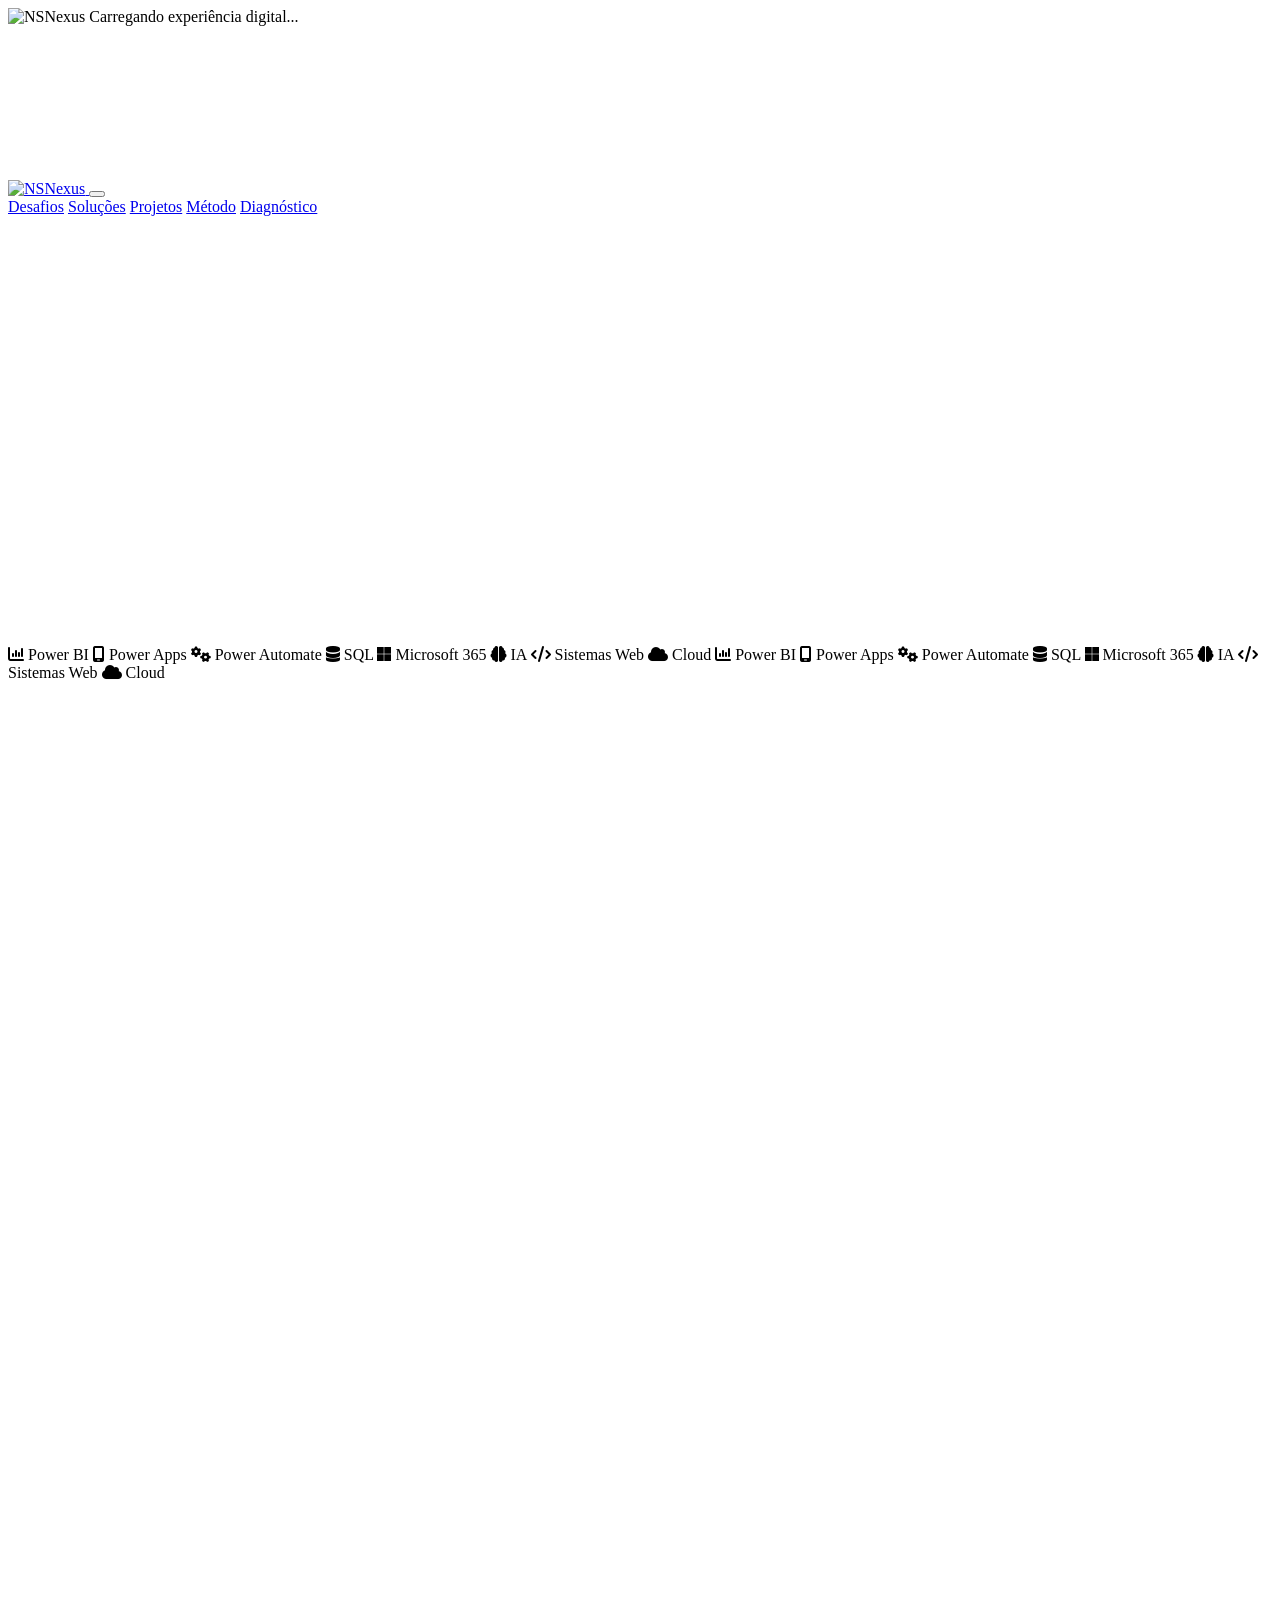
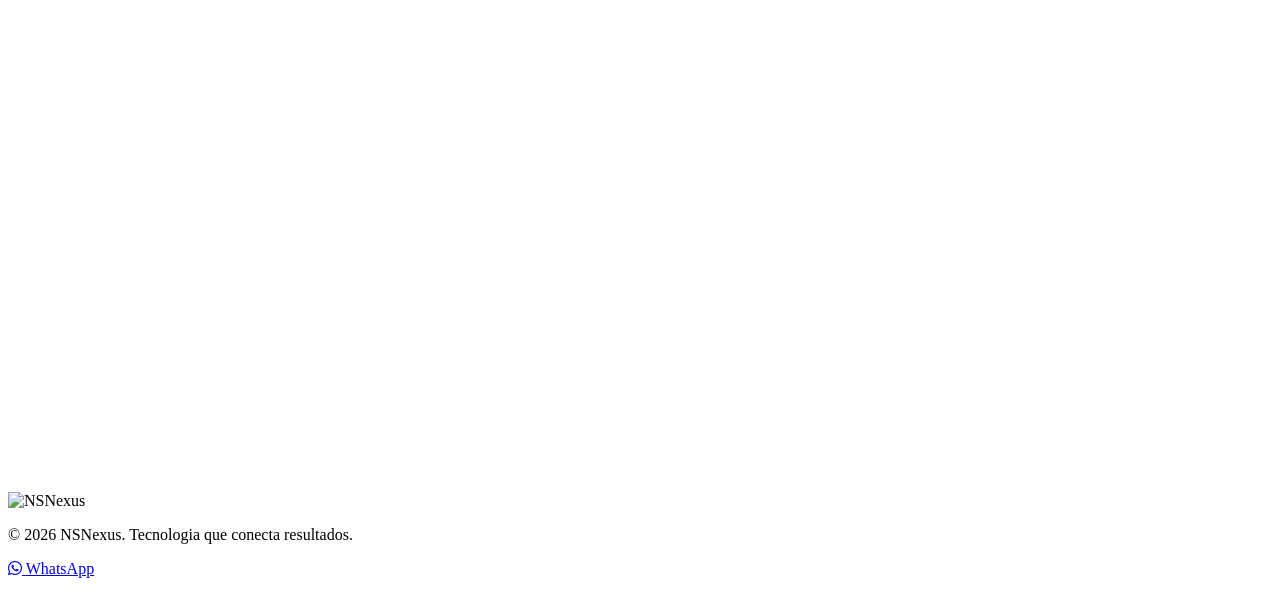
==== index.html @ c9b7ec16 "Add files via upload" ====
<!DOCTYPE html>
<html lang="pt-BR" class="no-js">
<head>
  <meta charset="UTF-8" />
  <meta name="viewport" content="width=device-width, initial-scale=1.0" />

  <title>NSNexus | Power BI, Power Apps, Automação e Sistemas Empresariais</title>
  <meta name="description" content="NSNexus: desenvolvimento de sistemas, Power BI, Power Apps, Power Automate, IA e automação de processos para empresas que querem produtividade e dados em tempo real." />
  <meta name="theme-color" content="#071226" />

  <meta property="og:title" content="NSNexus | Tecnologia que conecta resultados" />
  <meta property="og:description" content="Automação, dados, IA e sistemas inteligentes para transformar processos manuais em resultados." />
  <meta property="og:type" content="website" />

  <link rel="preconnect" href="https://fonts.googleapis.com">
  <link rel="preconnect" href="https://fonts.gstatic.com" crossorigin>
  <link href="https://fonts.googleapis.com/css2?family=Inter:wght@300;400;500;600;700;800;900&display=swap" rel="stylesheet">

  <link rel="stylesheet" href="https://cdnjs.cloudflare.com/ajax/libs/font-awesome/6.5.0/css/all.min.css" />
  <link rel="stylesheet" href="css/style.css" />
</head>

<body>
  <div id="preloader">
    <img src="assets/logo.svg" alt="NSNexus" />
    <span>Carregando experiência digital...</span>
  </div>

  <canvas id="hero-canvas" aria-hidden="true"></canvas>
  <div class="noise" aria-hidden="true"></div>

  <header class="site-header" id="siteHeader">
    <div class="container header-inner">
      <a href="#inicio" class="brand" aria-label="NSNexus">
        <img src="assets/logo.svg" alt="NSNexus" />
      </a>

      <button class="menu-toggle" id="menuToggle" aria-label="Abrir menu">
        <span></span><span></span><span></span>
      </button>

      <nav class="main-nav" id="mainNav">
        <a href="#dor">Desafios</a>
        <a href="#servicos">Soluções</a>
        <a href="#projetos">Projetos</a>
        <a href="#processo">Método</a>
        <a href="#contato" class="nav-cta">Diagnóstico</a>
      </nav>
    </div>
  </header>

  <main>
    <section class="hero section" id="inicio">
      <div class="container hero-grid">
        <div class="hero-copy" data-aos="fade-up">
          <span class="eyebrow">
            <i class="fa-solid fa-bolt"></i>
            Power Platform • BI • IA • Sistemas
          </span>

          <h1>
            Automatize processos.
            <span>Transforme dados em resultados.</span>
          </h1>

          <p class="hero-text">
            A NSNexus cria sistemas, dashboards, aplicativos e automações para empresas que querem
            sair das planilhas, reduzir retrabalho e operar com inteligência.
          </p>

          <div class="hero-actions">
            <a class="btn btn-primary" target="_blank" href="https://wa.me/5594991064043?text=Ol%C3%A1%20Narciso%2C%20quero%20um%20diagn%C3%B3stico%20para%20minha%20empresa.">
              <i class="fa-brands fa-whatsapp"></i>
              Solicitar diagnóstico
            </a>
            <a class="btn btn-secondary" href="#projetos">
              Ver possibilidades
              <i class="fa-solid fa-arrow-right"></i>
            </a>
          </div>

          <div class="hero-trust">
            <div>
              <strong>Power BI</strong>
              <small>Indicadores em tempo real</small>
            </div>
            <div>
              <strong>Power Apps</strong>
              <small>Apps corporativos</small>
            </div>
            <div>
              <strong>Automação</strong>
              <small>Menos tarefa manual</small>
            </div>
          </div>
        </div>

        <div class="hero-visual" data-aos="zoom-in" data-aos-delay="160">
          <div class="dashboard-card floating">
            <div class="dash-header">
              <div>
                <span>Centro de Controle</span>
                <h3>Operação Inteligente</h3>
              </div>
              <div class="status-pill"><span></span> Online</div>
            </div>

            <div class="dash-kpis">
              <div>
                <small>Tempo economizado</small>
                <strong>78%</strong>
              </div>
              <div>
                <small>Fluxos ativos</small>
                <strong>24</strong>
              </div>
              <div>
                <small>Retrabalho</small>
                <strong>-62%</strong>
              </div>
            </div>

            <div class="chart-panel">
              <div class="bar b1"></div>
              <div class="bar b2"></div>
              <div class="bar b3"></div>
              <div class="bar b4"></div>
              <div class="bar b5"></div>
              <div class="bar b6"></div>
            </div>

            <div class="workflow">
              <div><i class="fa-solid fa-file-lines"></i><span>Entrada</span></div>
              <i class="fa-solid fa-arrow-right"></i>
              <div><i class="fa-solid fa-gears"></i><span>Automação</span></div>
              <i class="fa-solid fa-arrow-right"></i>
              <div><i class="fa-solid fa-chart-line"></i><span>Resultado</span></div>
            </div>
          </div>

          <div class="orb orb-one"></div>
          <div class="orb orb-two"></div>
        </div>
      </div>
    </section>

    <section class="marquee-section" aria-label="Tecnologias">
      <div class="marquee">
        <div class="marquee-track">
          <span><i class="fa-solid fa-chart-column"></i> Power BI</span>
          <span><i class="fa-solid fa-mobile-screen"></i> Power Apps</span>
          <span><i class="fa-solid fa-gears"></i> Power Automate</span>
          <span><i class="fa-solid fa-database"></i> SQL</span>
          <span><i class="fa-brands fa-microsoft"></i> Microsoft 365</span>
          <span><i class="fa-solid fa-brain"></i> IA</span>
          <span><i class="fa-solid fa-code"></i> Sistemas Web</span>
          <span><i class="fa-solid fa-cloud"></i> Cloud</span>
          <span><i class="fa-solid fa-chart-column"></i> Power BI</span>
          <span><i class="fa-solid fa-mobile-screen"></i> Power Apps</span>
          <span><i class="fa-solid fa-gears"></i> Power Automate</span>
          <span><i class="fa-solid fa-database"></i> SQL</span>
          <span><i class="fa-brands fa-microsoft"></i> Microsoft 365</span>
          <span><i class="fa-solid fa-brain"></i> IA</span>
          <span><i class="fa-solid fa-code"></i> Sistemas Web</span>
          <span><i class="fa-solid fa-cloud"></i> Cloud</span>
        </div>
      </div>
    </section>

    <section class="section pain" id="dor">
      <div class="container">
        <div class="section-heading" data-aos="fade-up">
          <span class="eyebrow">O problema</span>
          <h2>Empresas crescem, mas os processos ficam presos no manual.</h2>
          <p>O resultado é perda de tempo, baixa rastreabilidade e decisões baseadas em dados desatualizados.</p>
        </div>

        <div class="pain-grid">
          <article class="pain-card" data-aos="fade-up" data-aos-delay="0">
            <i class="fa-solid fa-table"></i>
            <h3>Planilhas espalhadas</h3>
            <p>Dados duplicados, versões diferentes e informações difíceis de auditar.</p>
          </article>

          <article class="pain-card" data-aos="fade-up" data-aos-delay="100">
            <i class="fa-solid fa-hourglass-half"></i>
            <h3>Processos lentos</h3>
            <p>Rotinas repetitivas consomem horas da equipe e aumentam risco de erro.</p>
          </article>

          <article class="pain-card" data-aos="fade-up" data-aos-delay="200">
            <i class="fa-solid fa-eye-slash"></i>
            <h3>Gestão no escuro</h3>
            <p>Sem dashboards confiáveis, decisões importantes viram tentativa e erro.</p>
          </article>

          <article class="pain-card" data-aos="fade-up" data-aos-delay="300">
            <i class="fa-solid fa-plug-circle-xmark"></i>
            <h3>Sistemas desconectados</h3>
            <p>Informações isoladas impedem uma visão completa da operação.</p>
          </article>
        </div>
      </div>
    </section>

    <section class="section solutions" id="servicos">
      <div class="container">
        <div class="section-heading" data-aos="fade-up">
          <span class="eyebrow">Soluções</span>
          <h2>Um ecossistema digital para sua operação trabalhar melhor.</h2>
          <p>Projetos sob medida usando tecnologia certa para o seu momento.</p>
        </div>

        <div class="solutions-grid">
          <article class="solution-card featured" data-aos="fade-right">
            <div class="icon"><i class="fa-solid fa-chart-line"></i></div>
            <h3>Power BI</h3>
            <p>Dashboards executivos e operacionais com indicadores em tempo real.</p>
            <ul>
              <li>KPIs de produtividade</li>
              <li>Indicadores de custo, produção e qualidade</li>
              <li>Relatórios automáticos</li>
            </ul>
          </article>

          <article class="solution-card" data-aos="fade-up">
            <div class="icon"><i class="fa-solid fa-mobile-screen-button"></i></div>
            <h3>Power Apps</h3>
            <p>Aplicativos internos para substituir papel, planilha e formulários manuais.</p>
          </article>

          <article class="solution-card" data-aos="fade-left">
            <div class="icon"><i class="fa-solid fa-gears"></i></div>
            <h3>Power Automate</h3>
            <p>Fluxos automáticos para aprovações, alertas, e-mails e integrações.</p>
          </article>

          <article class="solution-card" data-aos="fade-right">
            <div class="icon"><i class="fa-solid fa-laptop-code"></i></div>
            <h3>Sistemas Web</h3>
            <p>Portais e sistemas personalizados para gerir processos empresariais.</p>
          </article>

          <article class="solution-card" data-aos="fade-up">
            <div class="icon"><i class="fa-solid fa-brain"></i></div>
            <h3>Inteligência Artificial</h3>
            <p>IA aplicada à análise, atendimento, documentos e rotinas operacionais.</p>
          </article>

          <article class="solution-card" data-aos="fade-left">
            <div class="icon"><i class="fa-solid fa-handshake-angle"></i></div>
            <h3>Consultoria</h3>
            <p>Diagnóstico, arquitetura e direcionamento para transformação digital.</p>
          </article>
        </div>
      </div>
    </section>

    <section class="section projects" id="projetos">
      <div class="container">
        <div class="section-heading" data-aos="fade-up">
          <span class="eyebrow">Portfólio</span>
          <h2>Modelos de solução que vendem valor antes mesmo da reunião.</h2>
          <p>Use esta seção para inserir prints reais dos seus projetos no futuro.</p>
        </div>

        <div class="projects-grid">
          <article class="project-card large" data-aos="zoom-in">
            <img src="https://images.unsplash.com/photo-1551288049-bebda4e38f71?auto=format&fit=crop&w=1200&q=80" alt="Dashboard empresarial" />
            <div class="project-content">
              <span>Business Intelligence</span>
              <h3>Dashboard executivo com visão em tempo real</h3>
              <p>Indicadores integrados para acelerar decisões e eliminar relatórios manuais.</p>
            </div>
          </article>

          <article class="project-card" data-aos="zoom-in" data-aos-delay="100">
            <img src="https://images.unsplash.com/photo-1551434678-e076c223a692?auto=format&fit=crop&w=900&q=80" alt="Equipe usando sistema" />
            <div class="project-content">
              <span>Aplicativos</span>
              <h3>App operacional</h3>
              <p>Registro, controle e rastreabilidade no celular.</p>
            </div>
          </article>

          <article class="project-card" data-aos="zoom-in" data-aos-delay="200">
            <img src="https://images.unsplash.com/photo-1518770660439-4636190af475?auto=format&fit=crop&w=900&q=80" alt="Automação tecnológica" />
            <div class="project-content">
              <span>Automação</span>
              <h3>Fluxos inteligentes</h3>
              <p>Alertas, aprovações e integrações automáticas.</p>
            </div>
          </article>
        </div>
      </div>
    </section>

    <section class="section impact" id="resultados">
      <div class="container">
        <div class="impact-grid">
          <div class="impact-copy" data-aos="fade-right">
            <span class="eyebrow">Resultados</span>
            <h2>Tecnologia precisa gerar economia, controle e escala.</h2>
            <p>Cada solução nasce com foco em reduzir retrabalho, melhorar decisões e criar processos mais confiáveis.</p>
          </div>

          <div class="metrics">
            <div class="metric" data-aos="fade-up"><strong data-counter="120">0</strong><span>Automações possíveis</span></div>
            <div class="metric" data-aos="fade-up" data-aos-delay="100"><strong data-counter="50">0</strong><span>Dashboards e relatórios</span></div>
            <div class="metric" data-aos="fade-up" data-aos-delay="200"><strong data-counter="30">0</strong><span>Sistemas e apps</span></div>
            <div class="metric" data-aos="fade-up" data-aos-delay="300"><strong data-counter="10">0</strong><span>Anos de experiência</span></div>
          </div>
        </div>
      </div>
    </section>

    <section class="section process" id="processo">
      <div class="container">
        <div class="section-heading" data-aos="fade-up">
          <span class="eyebrow">Método NSNexus</span>
          <h2>Do diagnóstico ao processo rodando no automático.</h2>
        </div>

        <div class="timeline">
          <div class="step" data-aos="fade-up"><span>01</span><h3>Diagnóstico</h3><p>Entendimento das dores, dados, ferramentas e processo atual.</p></div>
          <div class="step" data-aos="fade-up" data-aos-delay="100"><span>02</span><h3>Arquitetura</h3><p>Desenho da solução ideal: BI, App, Automação, IA ou Sistema.</p></div>
          <div class="step" data-aos="fade-up" data-aos-delay="200"><span>03</span><h3>Desenvolvimento</h3><p>Construção com entregas parciais e validações constantes.</p></div>
          <div class="step" data-aos="fade-up" data-aos-delay="300"><span>04</span><h3>Implantação</h3><p>Treinamento, ajustes finais e acompanhamento da adoção.</p></div>
        </div>
      </div>
    </section>

    <section class="section contact" id="contato">
      <div class="container">
        <div class="contact-panel" data-aos="zoom-in">
          <div class="contact-copy">
            <span class="eyebrow">Vamos conversar?</span>
            <h2>Qual gargalo você quer eliminar primeiro?</h2>
            <p>Escolha uma opção e envie uma mensagem pronta no WhatsApp.</p>
          </div>

          <div class="contact-options">
            <a target="_blank" href="https://wa.me/5594991064043?text=Ol%C3%A1%20Narciso%2C%20quero%20criar%20ou%20melhorar%20um%20site%20para%20minha%20empresa.">
              <span>Criar ou melhorar meu site</span><i class="fa-brands fa-whatsapp"></i>
            </a>
            <a target="_blank" href="https://wa.me/5594991064043?text=Ol%C3%A1%20Narciso%2C%20preciso%20de%20um%20sistema%20sob%20medida%20para%20minha%20empresa.">
              <span>Sistema sob medida</span><i class="fa-brands fa-whatsapp"></i>
            </a>
            <a target="_blank" href="https://wa.me/5594991064043?text=Ol%C3%A1%20Narciso%2C%20quero%20desenvolver%20dashboards%20em%20Power%20BI.">
              <span>Dashboard em Power BI</span><i class="fa-brands fa-whatsapp"></i>
            </a>
            <a target="_blank" href="https://wa.me/5594991064043?text=Ol%C3%A1%20Narciso%2C%20quero%20automatizar%20processos%20com%20Power%20Apps%20e%20Power%20Automate.">
              <span>Automação de processos</span><i class="fa-brands fa-whatsapp"></i>
            </a>
          </div>
        </div>
      </div>
    </section>

    <section class="section faq">
      <div class="container faq-grid">
        <div data-aos="fade-right">
          <span class="eyebrow">FAQ</span>
          <h2>Perguntas frequentes</h2>
          <p>Respostas rápidas para dúvidas comuns antes de começar um projeto.</p>
        </div>

        <div class="faq-list" id="faq">
          <details data-aos="fade-up" open>
            <summary>Preciso ter licença cara da Microsoft?</summary>
            <p>Nem sempre. Primeiro avaliamos o seu ambiente atual e buscamos aproveitar o que sua empresa já possui.</p>
          </details>
          <details data-aos="fade-up" data-aos-delay="100">
            <summary>Minha empresa é pequena. Vale a pena?</summary>
            <p>Sim. A solução pode começar simples e evoluir conforme seu processo amadurece.</p>
          </details>
          <details data-aos="fade-up" data-aos-delay="200">
            <summary>Vocês fazem sistemas além de Power Platform?</summary>
            <p>Sim. Também desenvolvemos sistemas web, portais, integrações e soluções sob medida.</p>
          </details>
        </div>
      </div>
    </section>
  </main>

  <footer class="site-footer">
    <div class="container footer-inner">
      <img src="assets/logo.svg" alt="NSNexus" />
      <p>© 2026 NSNexus. Tecnologia que conecta resultados.</p>
    </div>
  </footer>

  <a class="whatsapp-float" target="_blank" href="https://wa.me/5594991064043?text=Ol%C3%A1%20Narciso%2C%20quero%20conhecer%20as%20solu%C3%A7%C3%B5es%20da%20NSNexus.">
    <i class="fa-brands fa-whatsapp"></i>
    <span>WhatsApp</span>
  </a>

  <script src="https://cdnjs.cloudflare.com/ajax/libs/gsap/3.12.5/gsap.min.js"></script>
  <script src="https://cdnjs.cloudflare.com/ajax/libs/gsap/3.12.5/ScrollTrigger.min.js"></script>
  <script src="https://unpkg.com/aos@2.3.1/dist/aos.js"></script>
  <link href="https://unpkg.com/aos@2.3.1/dist/aos.css" rel="stylesheet">
  <script src="js/main.js"></script>
</body>
</html>
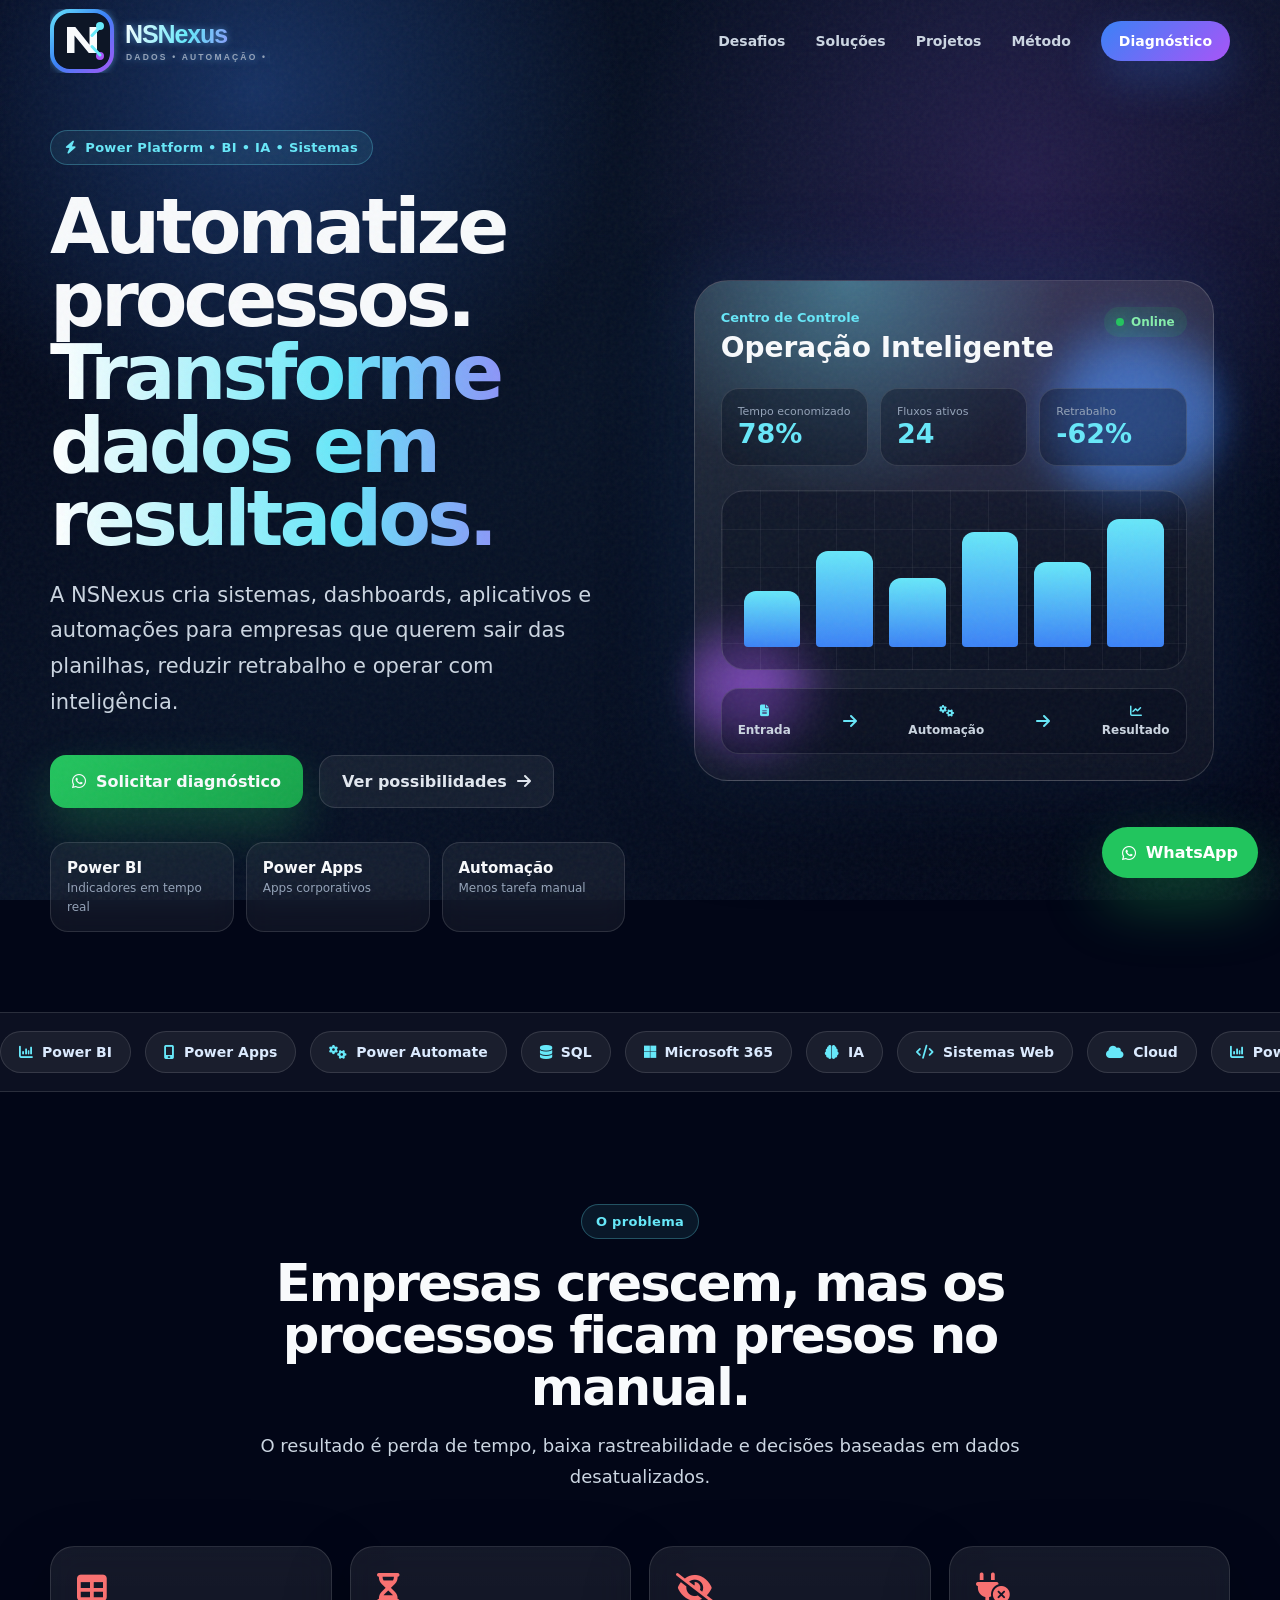
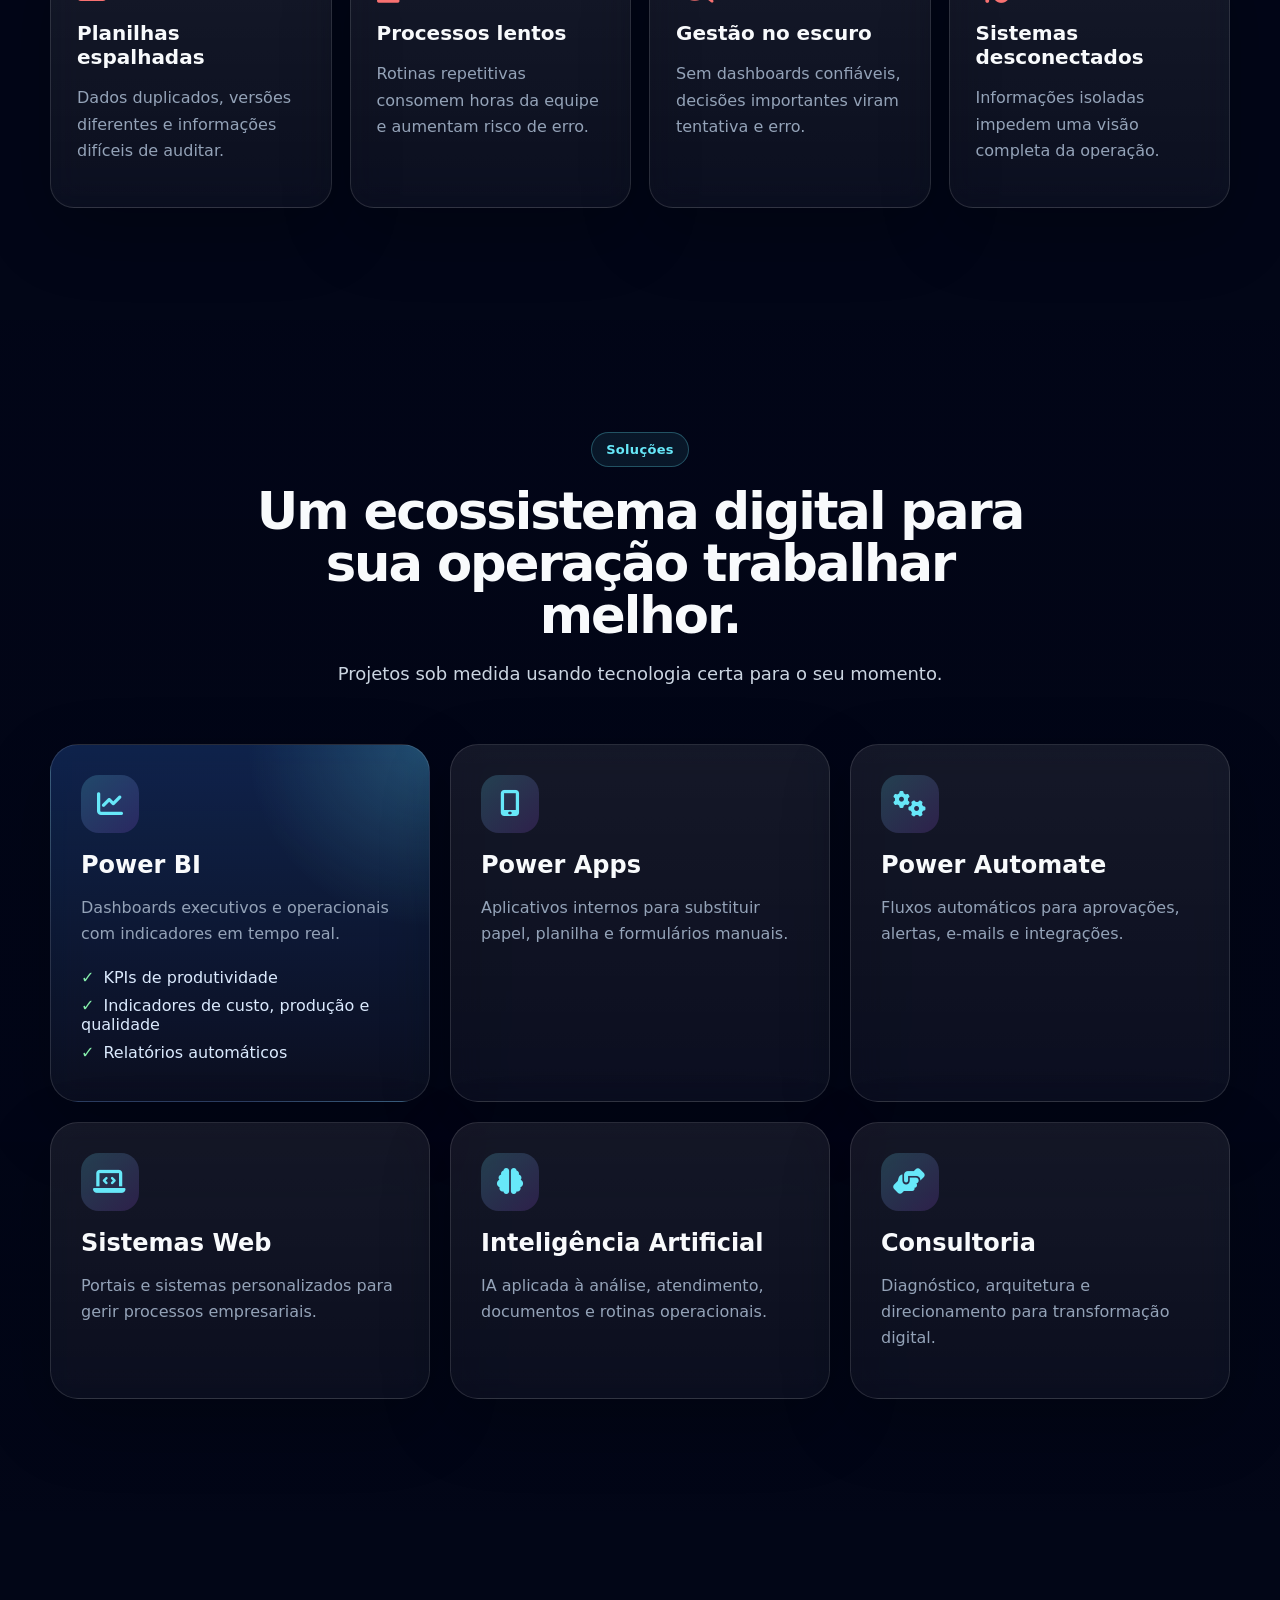
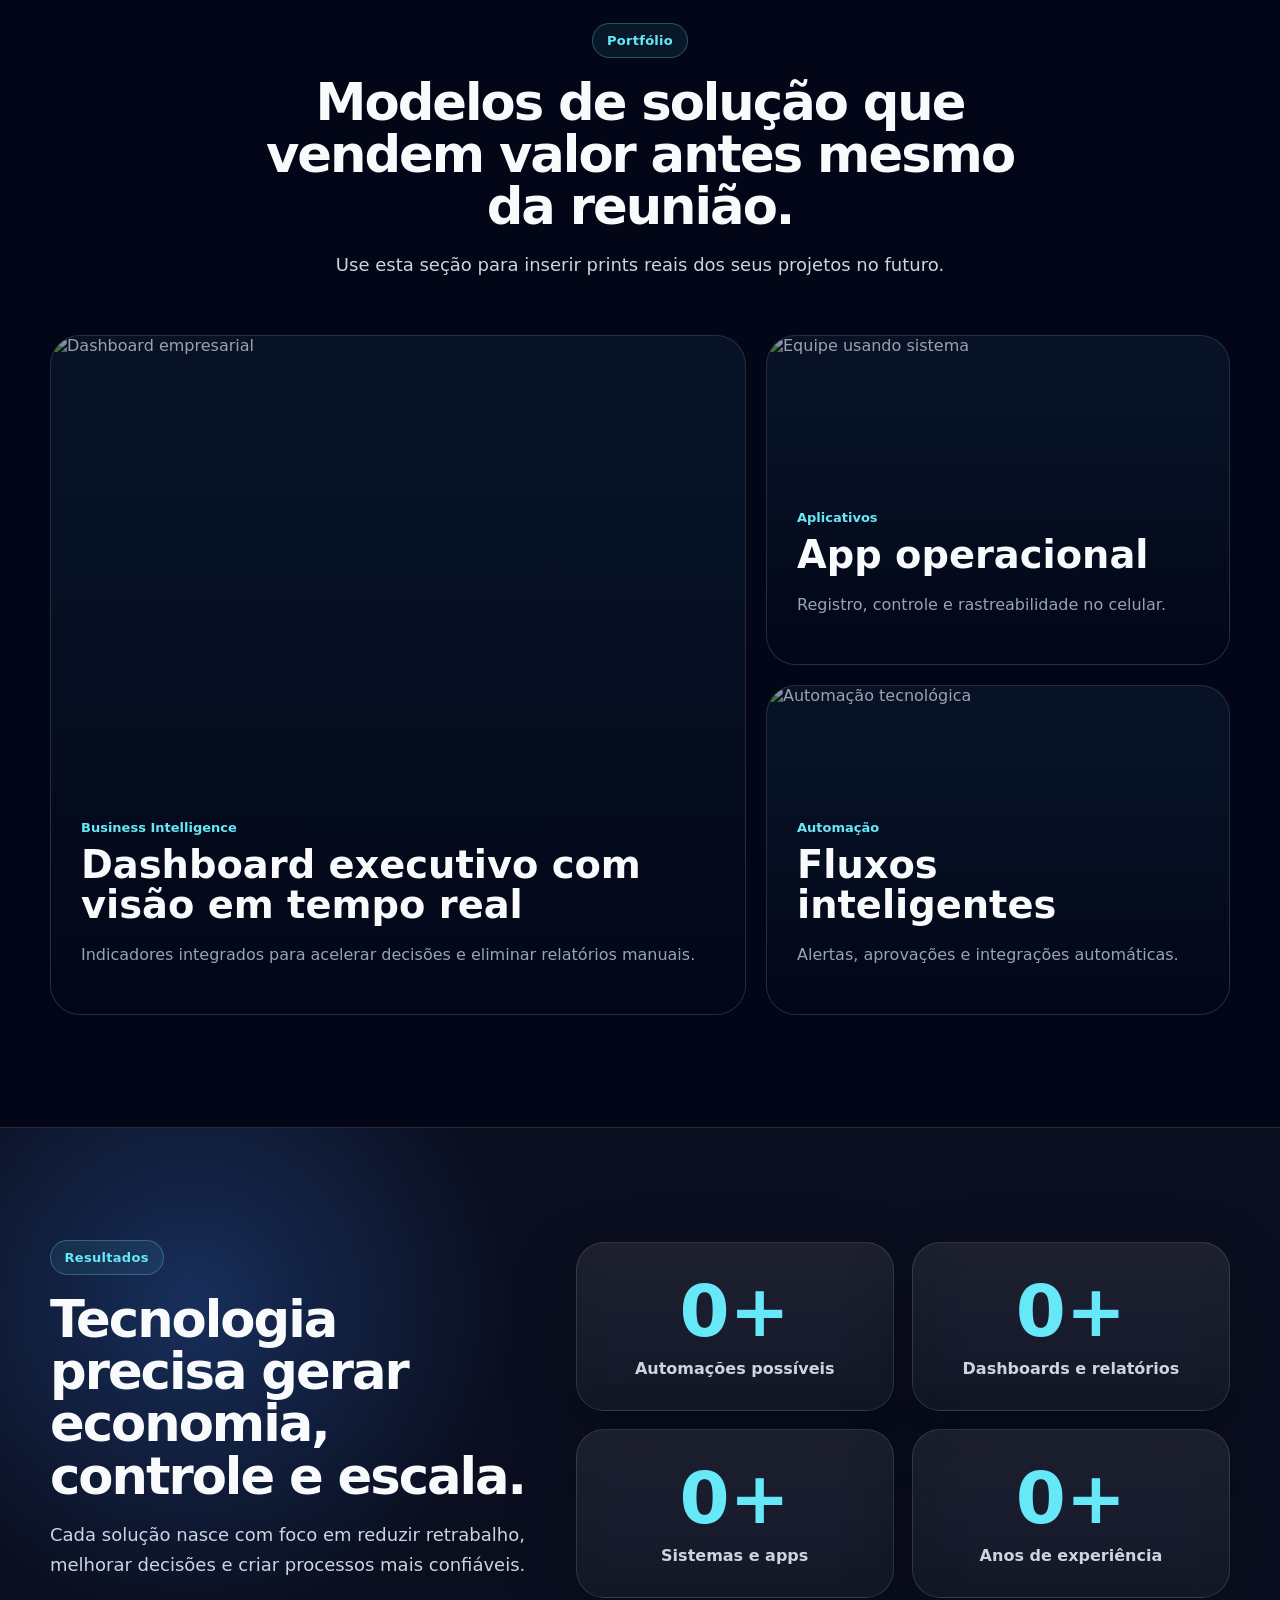
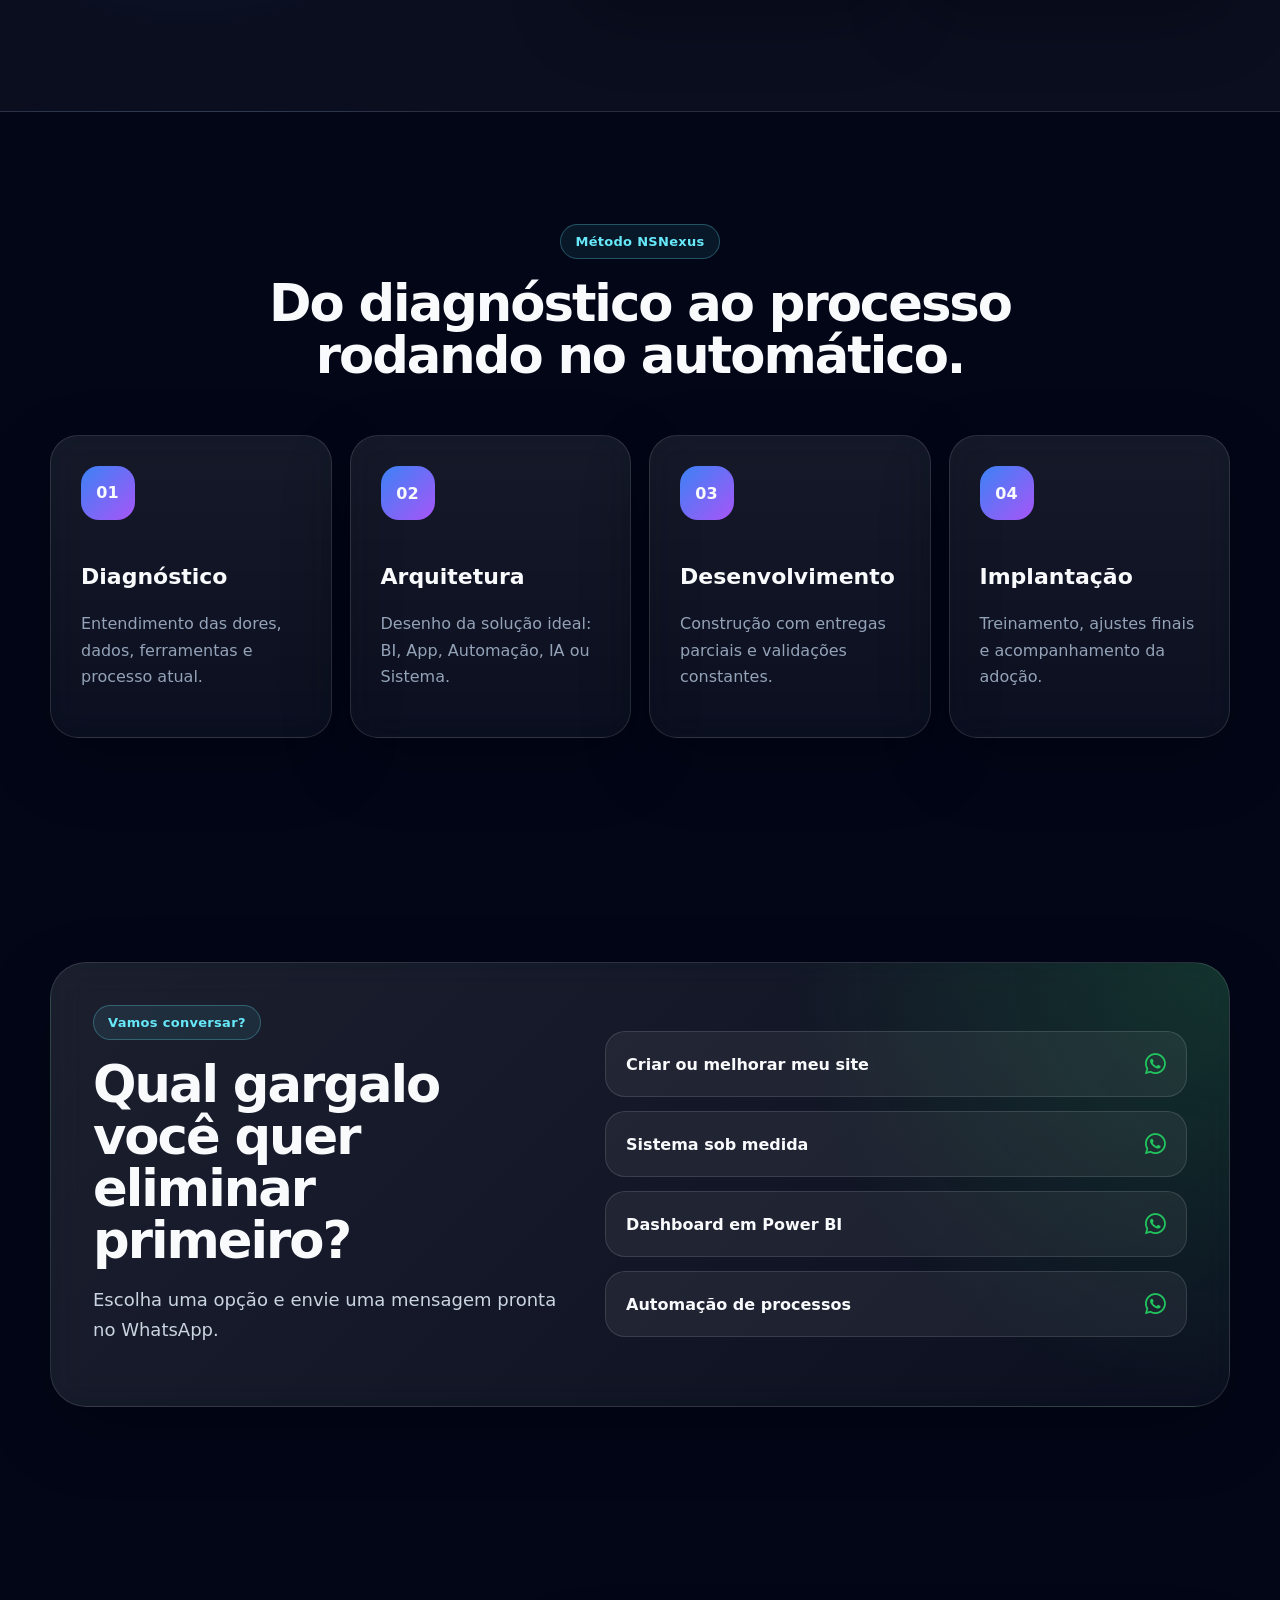
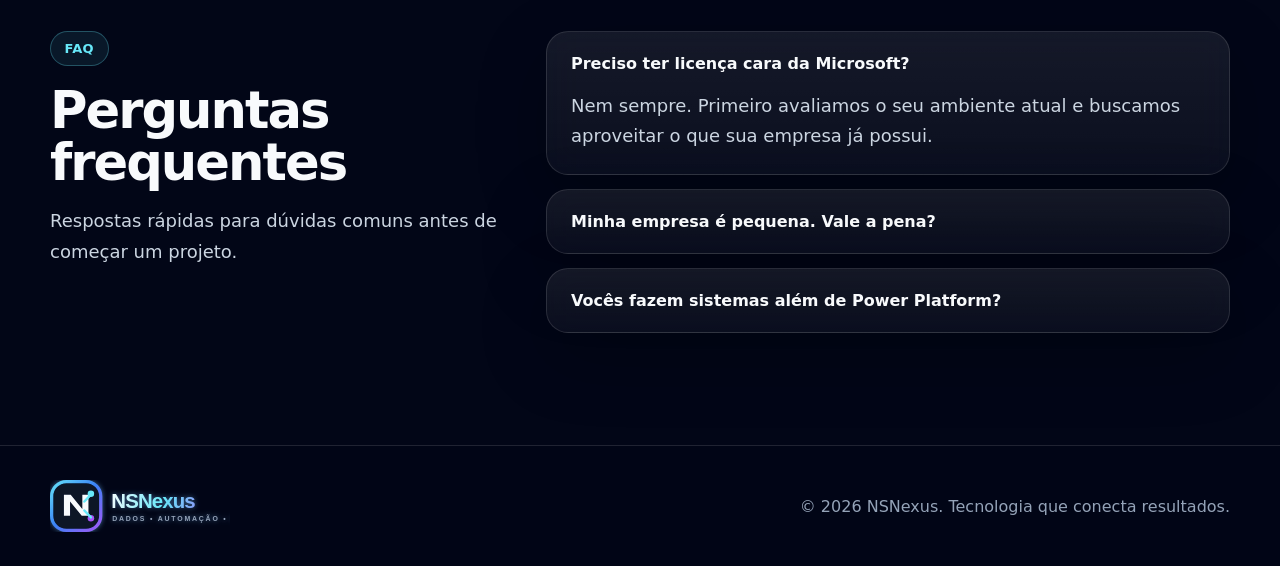
==== commit 32c9a36a: "Add files via upload" ====
--- a/index.html
+++ b/index.html
@@ -17,12 +17,12 @@
   <link href="https://fonts.googleapis.com/css2?family=Inter:wght@300;400;500;600;700;800;900&display=swap" rel="stylesheet">
 
   <link rel="stylesheet" href="https://cdnjs.cloudflare.com/ajax/libs/font-awesome/6.5.0/css/all.min.css" />
-  <link rel="stylesheet" href="css/style.css" />
+  <link rel="stylesheet" href="estilo.css" />
 </head>
 
 <body>
   <div id="preloader">
-    <img src="assets/logo.svg" alt="NSNexus" />
+    <img src="logo.svg" alt="NSNexus" />
     <span>Carregando experiência digital...</span>
   </div>
 
@@ -32,7 +32,7 @@
   <header class="site-header" id="siteHeader">
     <div class="container header-inner">
       <a href="#inicio" class="brand" aria-label="NSNexus">
-        <img src="assets/logo.svg" alt="NSNexus" />
+        <img src="logo.svg" alt="NSNexus" />
       </a>
 
       <button class="menu-toggle" id="menuToggle" aria-label="Abrir menu">
@@ -385,7 +385,7 @@
 
   <footer class="site-footer">
     <div class="container footer-inner">
-      <img src="assets/logo.svg" alt="NSNexus" />
+      <img src="logo.svg" alt="NSNexus" />
       <p>© 2026 NSNexus. Tecnologia que conecta resultados.</p>
     </div>
   </footer>
@@ -399,6 +399,6 @@
   <script src="https://cdnjs.cloudflare.com/ajax/libs/gsap/3.12.5/ScrollTrigger.min.js"></script>
   <script src="https://unpkg.com/aos@2.3.1/dist/aos.js"></script>
   <link href="https://unpkg.com/aos@2.3.1/dist/aos.css" rel="stylesheet">
-  <script src="js/main.js"></script>
+  <script src="main.js"></script>
 </body>
 </html>
--- a/estilo.css
+++ b/estilo.css
@@ -0,0 +1,679 @@
+:root{
+  --bg:#020617;
+  --panel:#071226;
+  --panel-2:#0b1730;
+  --text:#f8fafc;
+  --muted:#94a3b8;
+  --line:rgba(255,255,255,.12);
+  --cyan:#67e8f9;
+  --blue:#3b82f6;
+  --purple:#a855f7;
+  --green:#22c55e;
+  --red:#f87171;
+  --radius:28px;
+  --shadow:0 30px 90px rgba(0,0,0,.38);
+}
+*{box-sizing:border-box}
+html{scroll-behavior:smooth}
+body{
+  margin:0;
+  font-family:'Inter',system-ui,-apple-system,BlinkMacSystemFont,'Segoe UI',sans-serif;
+  background:var(--bg);
+  color:var(--text);
+  overflow-x:hidden;
+}
+img{max-width:100%;display:block}
+a{text-decoration:none;color:inherit}
+.container{
+  width:min(1180px,calc(100% - 40px));
+  margin-inline:auto;
+}
+.section{padding:112px 0;position:relative}
+.noise{
+  position:fixed;
+  inset:0;
+  pointer-events:none;
+  opacity:.05;
+  z-index:1;
+  background-image:url("data:image/svg+xml,%3Csvg viewBox='0 0 256 256' xmlns='http://www.w3.org/2000/svg'%3E%3Cfilter id='noiseFilter'%3E%3CfeTurbulence type='fractalNoise' baseFrequency='0.85' numOctaves='4' stitchTiles='stitch'/%3E%3C/filter%3E%3Crect width='100%25' height='100%25' filter='url(%23noiseFilter)'/%3E%3C/svg%3E");
+}
+#hero-canvas{
+  position:fixed;
+  inset:0;
+  width:100%;
+  height:100%;
+  z-index:0;
+  background:
+    radial-gradient(circle at 20% 10%,rgba(59,130,246,.32),transparent 28%),
+    radial-gradient(circle at 80% 20%,rgba(168,85,247,.18),transparent 32%),
+    linear-gradient(135deg,#020617 0%,#071226 45%,#020617 100%);
+}
+#preloader{
+  position:fixed;
+  inset:0;
+  z-index:9999;
+  display:grid;
+  place-items:center;
+  align-content:center;
+  gap:20px;
+  background:#020617;
+  transition:opacity .55s ease,visibility .55s ease;
+}
+#preloader img{width:230px}
+#preloader span{color:var(--muted);font-size:14px}
+body.loaded #preloader{opacity:0;visibility:hidden}
+.site-header{
+  position:fixed;
+  top:0;
+  left:0;
+  width:100%;
+  z-index:100;
+  transition:.3s ease;
+}
+.site-header.scrolled{
+  background:rgba(2,6,23,.74);
+  backdrop-filter:blur(18px);
+  border-bottom:1px solid var(--line);
+}
+.header-inner{
+  min-height:82px;
+  display:flex;
+  align-items:center;
+  justify-content:space-between;
+  gap:24px;
+}
+.brand img{width:220px}
+.main-nav{
+  display:flex;
+  align-items:center;
+  gap:30px;
+  color:#cbd5e1;
+  font-size:14px;
+  font-weight:700;
+}
+.main-nav a{transition:.25s}
+.main-nav a:hover{color:var(--cyan)}
+.nav-cta{
+  padding:12px 18px;
+  border-radius:999px;
+  background:linear-gradient(135deg,var(--blue),var(--purple));
+  color:#fff!important;
+  box-shadow:0 18px 45px rgba(59,130,246,.25);
+}
+.menu-toggle{
+  display:none;
+  background:none;
+  border:0;
+  width:42px;
+  height:42px;
+  cursor:pointer;
+}
+.menu-toggle span{
+  display:block;
+  height:2px;
+  background:#fff;
+  margin:7px 0;
+  border-radius:8px;
+}
+.hero{
+  min-height:100vh;
+  display:flex;
+  align-items:center;
+  padding-top:130px;
+  padding-bottom:80px;
+}
+.hero-grid{
+  display:grid;
+  grid-template-columns:1.02fr .98fr;
+  gap:52px;
+  align-items:center;
+}
+.eyebrow{
+  display:inline-flex;
+  align-items:center;
+  gap:9px;
+  padding:9px 14px;
+  border:1px solid rgba(103,232,249,.28);
+  border-radius:999px;
+  background:rgba(103,232,249,.08);
+  color:var(--cyan);
+  font-size:13px;
+  font-weight:800;
+  letter-spacing:.3px;
+}
+.hero h1{
+  margin:26px 0 22px;
+  font-size:clamp(42px,6vw,78px);
+  line-height:.95;
+  letter-spacing:-4px;
+  font-weight:900;
+}
+.hero h1 span{
+  display:block;
+  background:linear-gradient(90deg,#fff,var(--cyan),var(--purple));
+  -webkit-background-clip:text;
+  -webkit-text-fill-color:transparent;
+}
+.hero-text{
+  color:#cbd5e1;
+  font-size:clamp(17px,2vw,21px);
+  line-height:1.7;
+  max-width:650px;
+}
+.hero-actions{
+  display:flex;
+  gap:16px;
+  flex-wrap:wrap;
+  margin-top:34px;
+}
+.btn{
+  display:inline-flex;
+  align-items:center;
+  justify-content:center;
+  gap:10px;
+  padding:16px 22px;
+  border-radius:16px;
+  font-weight:900;
+  transition:.28s ease;
+}
+.btn:hover{transform:translateY(-4px)}
+.btn-primary{
+  background:linear-gradient(135deg,#22c55e,#16a34a);
+  box-shadow:0 20px 45px rgba(34,197,94,.26);
+}
+.btn-secondary{
+  border:1px solid var(--line);
+  background:rgba(255,255,255,.06);
+  color:#e2e8f0;
+}
+.hero-trust{
+  display:grid;
+  grid-template-columns:repeat(3,1fr);
+  gap:12px;
+  margin-top:34px;
+  max-width:620px;
+}
+.hero-trust div{
+  padding:16px;
+  border:1px solid var(--line);
+  border-radius:18px;
+  background:rgba(255,255,255,.055);
+  backdrop-filter:blur(14px);
+}
+.hero-trust strong{display:block;font-size:15px}
+.hero-trust small{color:var(--muted);font-size:12px}
+.hero-visual{
+  position:relative;
+  min-height:560px;
+  display:grid;
+  place-items:center;
+}
+.dashboard-card{
+  position:relative;
+  width:min(100%,520px);
+  border:1px solid rgba(255,255,255,.16);
+  border-radius:34px;
+  background:linear-gradient(180deg,rgba(255,255,255,.12),rgba(255,255,255,.045));
+  backdrop-filter:blur(20px);
+  box-shadow:var(--shadow),0 0 90px rgba(59,130,246,.2);
+  padding:26px;
+  overflow:hidden;
+}
+.dashboard-card:before{
+  content:"";
+  position:absolute;
+  inset:-2px;
+  background:radial-gradient(circle at 30% 0,rgba(103,232,249,.35),transparent 35%);
+  pointer-events:none;
+}
+.dash-header,.dash-kpis,.chart-panel,.workflow{position:relative}
+.dash-header{
+  display:flex;
+  justify-content:space-between;
+  gap:20px;
+  align-items:start;
+}
+.dash-header span{font-size:13px;color:var(--cyan);font-weight:800}
+.dash-header h3{margin:5px 0 0;font-size:28px}
+.status-pill{
+  display:flex;
+  align-items:center;
+  gap:7px;
+  padding:8px 12px;
+  border-radius:999px;
+  background:rgba(34,197,94,.12);
+  color:#86efac;
+  font-size:12px;
+  font-weight:800;
+}
+.status-pill span{
+  width:8px;
+  height:8px;
+  background:#22c55e;
+  border-radius:50%;
+  box-shadow:0 0 18px #22c55e;
+}
+.dash-kpis{
+  display:grid;
+  grid-template-columns:repeat(3,1fr);
+  gap:12px;
+  margin:24px 0;
+}
+.dash-kpis div,.workflow{
+  border:1px solid var(--line);
+  background:rgba(2,6,23,.36);
+  border-radius:18px;
+}
+.dash-kpis div{padding:16px}
+.dash-kpis small{display:block;color:var(--muted);font-size:11px}
+.dash-kpis strong{font-size:27px;color:var(--cyan)}
+.chart-panel{
+  height:180px;
+  border-radius:24px;
+  border:1px solid var(--line);
+  background:
+    linear-gradient(rgba(255,255,255,.05) 1px,transparent 1px),
+    linear-gradient(90deg,rgba(255,255,255,.05) 1px,transparent 1px),
+    rgba(2,6,23,.35);
+  background-size:38px 38px;
+  display:flex;
+  align-items:end;
+  gap:16px;
+  padding:22px;
+}
+.bar{
+  flex:1;
+  border-radius:12px 12px 4px 4px;
+  background:linear-gradient(180deg,var(--cyan),var(--blue));
+  animation:barPulse 2.8s ease-in-out infinite;
+  min-height:34px;
+}
+.b1{height:42%}.b2{height:72%;animation-delay:.2s}.b3{height:52%;animation-delay:.4s}.b4{height:86%;animation-delay:.6s}.b5{height:64%;animation-delay:.8s}.b6{height:96%;animation-delay:1s}
+@keyframes barPulse{0%,100%{filter:saturate(1);transform:scaleY(1)}50%{filter:saturate(1.8);transform:scaleY(1.06)}}
+.workflow{
+  display:flex;
+  align-items:center;
+  justify-content:space-between;
+  gap:10px;
+  margin-top:18px;
+  padding:16px;
+  color:#cbd5e1;
+}
+.workflow div{
+  display:grid;
+  place-items:center;
+  gap:6px;
+  text-align:center;
+  font-size:12px;
+  font-weight:800;
+}
+.workflow i{color:var(--cyan)}
+.floating{animation:floating 5s ease-in-out infinite}
+@keyframes floating{0%,100%{transform:translateY(0)}50%{transform:translateY(-16px)}}
+.orb{
+  position:absolute;
+  border-radius:999px;
+  filter:blur(18px);
+  opacity:.68;
+  z-index:-1;
+}
+.orb-one{
+  width:170px;
+  height:170px;
+  background:var(--blue);
+  top:80px;
+  right:12px;
+}
+.orb-two{
+  width:110px;
+  height:110px;
+  background:var(--purple);
+  left:20px;
+  bottom:70px;
+}
+.marquee-section{
+  position:relative;
+  border-block:1px solid var(--line);
+  background:rgba(255,255,255,.045);
+  overflow:hidden;
+  z-index:2;
+}
+.marquee{overflow:hidden;padding:18px 0}
+.marquee-track{
+  display:flex;
+  width:max-content;
+  gap:14px;
+  animation:marquee 24s linear infinite;
+}
+.marquee-track span{
+  display:inline-flex;
+  gap:9px;
+  align-items:center;
+  padding:12px 18px;
+  border:1px solid var(--line);
+  border-radius:999px;
+  background:rgba(255,255,255,.06);
+  color:#dbeafe;
+  font-weight:800;
+  font-size:14px;
+  white-space:nowrap;
+}
+.marquee-track i{color:var(--cyan)}
+@keyframes marquee{to{transform:translateX(-50%)}}
+.section-heading{
+  max-width:780px;
+  margin:0 auto 54px;
+  text-align:center;
+}
+.section-heading h2,.impact-copy h2,.faq-grid h2,.contact-copy h2{
+  margin:18px 0 14px;
+  font-size:clamp(32px,4vw,54px);
+  line-height:1.02;
+  letter-spacing:-2px;
+  font-weight:900;
+}
+.section-heading p,.impact-copy p,.faq-grid p,.contact-copy p{
+  color:#cbd5e1;
+  line-height:1.7;
+  font-size:18px;
+}
+.pain-grid{
+  display:grid;
+  grid-template-columns:repeat(4,1fr);
+  gap:18px;
+}
+.pain-card,.solution-card,.metric,.step,.contact-panel,details{
+  border:1px solid var(--line);
+  background:linear-gradient(180deg,rgba(255,255,255,.08),rgba(255,255,255,.04));
+  backdrop-filter:blur(16px);
+  box-shadow:0 24px 70px rgba(0,0,0,.24);
+}
+.pain-card{
+  padding:26px;
+  border-radius:24px;
+  transition:.3s;
+}
+.pain-card:hover,.solution-card:hover,.project-card:hover,.step:hover{
+  transform:translateY(-8px);
+  border-color:rgba(103,232,249,.45);
+}
+.pain-card i{
+  font-size:30px;
+  color:var(--red);
+}
+.pain-card h3{margin:18px 0 10px;font-size:20px}
+.pain-card p,.solution-card p,.project-card p,.step p,details p{
+  color:var(--muted);
+  line-height:1.65;
+}
+.solutions{
+  background:
+    linear-gradient(rgba(2,6,23,.86),rgba(2,6,23,.94)),
+    url("https://images.unsplash.com/photo-1516321318423-f06f85e504b3?auto=format&fit=crop&w=1800&q=80");
+  background-size:cover;
+  background-position:center;
+}
+.solutions-grid{
+  display:grid;
+  grid-template-columns:repeat(3,1fr);
+  gap:20px;
+}
+.solution-card{
+  min-height:260px;
+  padding:30px;
+  border-radius:28px;
+  transition:.3s;
+}
+.solution-card.featured{
+  background:
+    radial-gradient(circle at top right,rgba(103,232,249,.22),transparent 35%),
+    linear-gradient(180deg,rgba(59,130,246,.24),rgba(255,255,255,.04));
+}
+.icon{
+  width:58px;
+  height:58px;
+  display:grid;
+  place-items:center;
+  border-radius:18px;
+  background:linear-gradient(135deg,rgba(103,232,249,.2),rgba(168,85,247,.18));
+  color:var(--cyan);
+  font-size:26px;
+  margin-bottom:18px;
+}
+.solution-card h3{font-size:24px;margin:0 0 12px}
+.solution-card ul{margin:20px 0 0;padding:0;list-style:none;color:#dbeafe}
+.solution-card li{margin:9px 0}
+.solution-card li:before{content:"✓";color:#86efac;margin-right:9px;font-weight:900}
+.projects-grid{
+  display:grid;
+  grid-template-columns:1.2fr .8fr;
+  gap:20px;
+}
+.project-card{
+  position:relative;
+  min-height:330px;
+  border-radius:30px;
+  overflow:hidden;
+  border:1px solid var(--line);
+  transition:.3s;
+  background:#071226;
+}
+.project-card.large{grid-row:span 2;min-height:680px}
+.project-card img{
+  width:100%;
+  height:100%;
+  object-fit:cover;
+  position:absolute;
+  inset:0;
+  opacity:.62;
+  transition:.45s;
+}
+.project-card:hover img{transform:scale(1.06);opacity:.8}
+.project-card:after{
+  content:"";
+  position:absolute;
+  inset:0;
+  background:linear-gradient(180deg,transparent 20%,rgba(2,6,23,.95));
+}
+.project-content{
+  position:absolute;
+  inset:auto 0 0;
+  z-index:1;
+  padding:30px;
+}
+.project-content span{
+  color:var(--cyan);
+  font-weight:900;
+  font-size:13px;
+}
+.project-content h3{
+  margin:9px 0;
+  font-size:clamp(24px,3vw,42px);
+  line-height:1.05;
+}
+.impact{
+  background:
+    radial-gradient(circle at 15% 30%,rgba(59,130,246,.28),transparent 28%),
+    rgba(255,255,255,.035);
+  border-block:1px solid var(--line);
+}
+.impact-grid{
+  display:grid;
+  grid-template-columns:.85fr 1.15fr;
+  gap:42px;
+  align-items:center;
+}
+.metrics{
+  display:grid;
+  grid-template-columns:repeat(2,1fr);
+  gap:18px;
+}
+.metric{
+  border-radius:28px;
+  padding:32px;
+  text-align:center;
+}
+.metric strong{
+  font-size:clamp(42px,6vw,72px);
+  line-height:1;
+  color:var(--cyan);
+}
+.metric strong:after{content:"+"}
+.metric span{display:block;color:#cbd5e1;margin-top:12px;font-weight:800}
+.timeline{
+  display:grid;
+  grid-template-columns:repeat(4,1fr);
+  gap:18px;
+}
+.step{
+  position:relative;
+  border-radius:28px;
+  padding:30px;
+  transition:.3s;
+}
+.step span{
+  display:inline-grid;
+  place-items:center;
+  width:54px;
+  height:54px;
+  border-radius:18px;
+  background:linear-gradient(135deg,var(--blue),var(--purple));
+  font-weight:900;
+  margin-bottom:22px;
+}
+.step h3{font-size:22px}
+.contact-panel{
+  display:grid;
+  grid-template-columns:.9fr 1.1fr;
+  gap:36px;
+  align-items:center;
+  padding:42px;
+  border-radius:36px;
+  background:
+    radial-gradient(circle at top right,rgba(34,197,94,.18),transparent 35%),
+    linear-gradient(135deg,rgba(255,255,255,.1),rgba(255,255,255,.04));
+}
+.contact-options{
+  display:grid;
+  gap:14px;
+}
+.contact-options a{
+  display:flex;
+  justify-content:space-between;
+  align-items:center;
+  gap:18px;
+  padding:20px;
+  border-radius:20px;
+  border:1px solid var(--line);
+  background:rgba(255,255,255,.06);
+  font-weight:900;
+  transition:.25s;
+}
+.contact-options a:hover{
+  background:rgba(34,197,94,.14);
+  border-color:rgba(34,197,94,.55);
+  transform:translateX(6px);
+}
+.contact-options i{font-size:24px;color:#22c55e}
+.faq-grid{
+  display:grid;
+  grid-template-columns:.8fr 1.2fr;
+  gap:40px;
+}
+.faq-list{
+  display:grid;
+  gap:14px;
+}
+details{
+  border-radius:22px;
+  padding:22px 24px;
+}
+summary{
+  cursor:pointer;
+  font-weight:900;
+  list-style:none;
+}
+summary::-webkit-details-marker{display:none}
+details p{margin-bottom:0}
+.site-footer{
+  position:relative;
+  z-index:2;
+  border-top:1px solid var(--line);
+  background:rgba(2,6,23,.82);
+  padding:34px 0;
+}
+.footer-inner{
+  display:flex;
+  align-items:center;
+  justify-content:space-between;
+  gap:20px;
+  color:var(--muted);
+}
+.footer-inner img{width:180px}
+.whatsapp-float{
+  position:fixed;
+  right:22px;
+  bottom:22px;
+  z-index:120;
+  display:flex;
+  align-items:center;
+  gap:10px;
+  padding:16px 20px;
+  background:#22c55e;
+  color:white;
+  border-radius:999px;
+  font-weight:900;
+  box-shadow:0 24px 60px rgba(34,197,94,.35);
+  transition:.28s;
+}
+.whatsapp-float:hover{transform:translateY(-5px);background:#16a34a}
+@media (max-width:980px){
+  .container{width:min(100% - 28px,1180px)}
+  .header-inner{min-height:72px}
+  .brand img{width:185px}
+  .menu-toggle{display:block;z-index:102}
+  .main-nav{
+    position:fixed;
+    top:72px;
+    left:14px;
+    right:14px;
+    display:grid;
+    gap:8px;
+    padding:18px;
+    background:rgba(2,6,23,.94);
+    border:1px solid var(--line);
+    border-radius:22px;
+    backdrop-filter:blur(20px);
+    transform:translateY(-18px);
+    opacity:0;
+    pointer-events:none;
+    transition:.25s;
+  }
+  .main-nav.open{transform:translateY(0);opacity:1;pointer-events:auto}
+  .main-nav a{padding:13px}
+  .hero{padding-top:110px}
+  .hero-grid,.impact-grid,.contact-panel,.faq-grid{grid-template-columns:1fr}
+  .hero h1{letter-spacing:-2.4px}
+  .hero-visual{min-height:auto}
+  .dashboard-card{width:100%}
+  .pain-grid,.solutions-grid,.timeline{grid-template-columns:repeat(2,1fr)}
+  .projects-grid{grid-template-columns:1fr}
+  .project-card.large,.project-card{min-height:420px}
+}
+@media (max-width:640px){
+  .section{padding:76px 0}
+  .hero{min-height:auto}
+  .hero h1{font-size:44px;letter-spacing:-2px}
+  .hero-text{font-size:16px}
+  .hero-actions,.btn{width:100%}
+  .hero-trust,.dash-kpis,.pain-grid,.solutions-grid,.metrics,.timeline{grid-template-columns:1fr}
+  .dashboard-card{padding:18px;border-radius:26px}
+  .dash-header{display:grid}
+  .workflow{font-size:11px;gap:6px;overflow:auto}
+  .section-heading h2,.impact-copy h2,.faq-grid h2,.contact-copy h2{font-size:34px;letter-spacing:-1.4px}
+  .project-card.large,.project-card{min-height:360px}
+  .contact-panel{padding:24px;border-radius:26px}
+  .footer-inner{flex-direction:column;text-align:center}
+  .whatsapp-float span{display:none}
+  .whatsapp-float{width:56px;height:56px;justify-content:center;padding:0}
+}
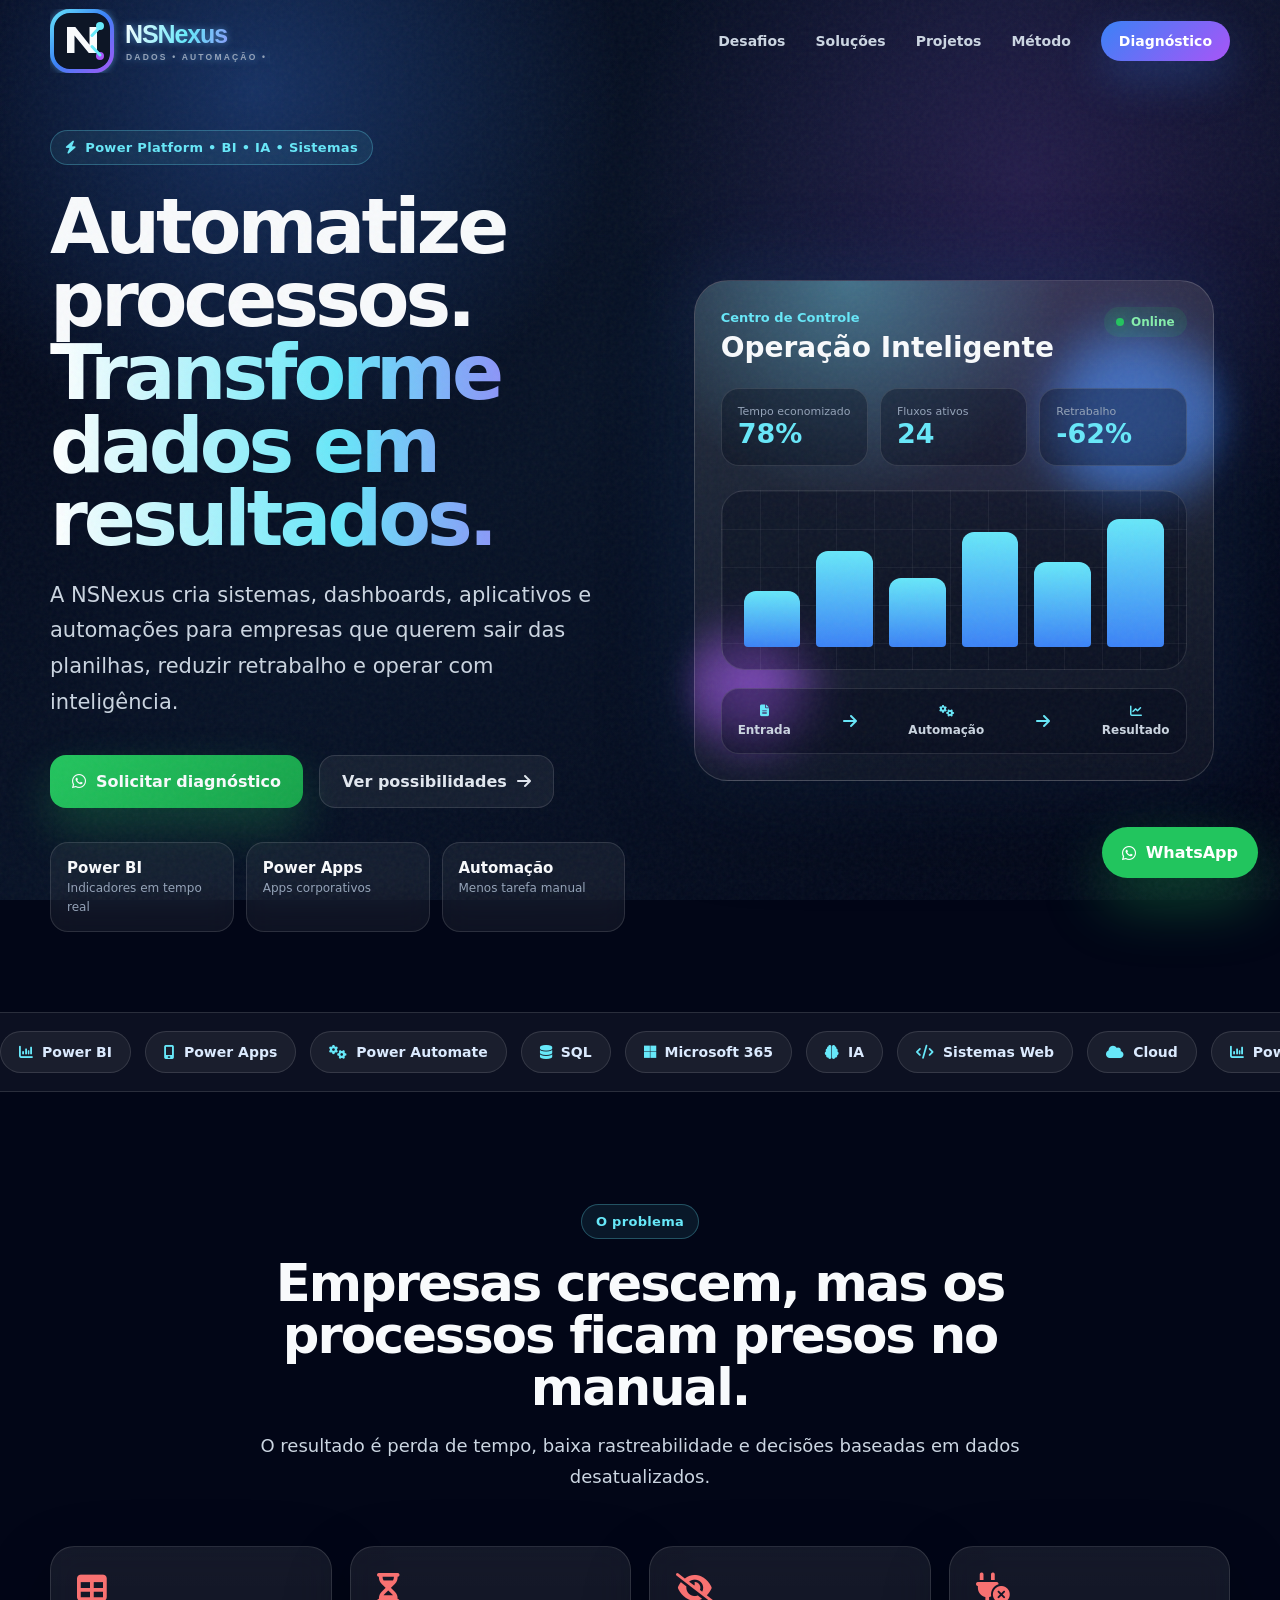
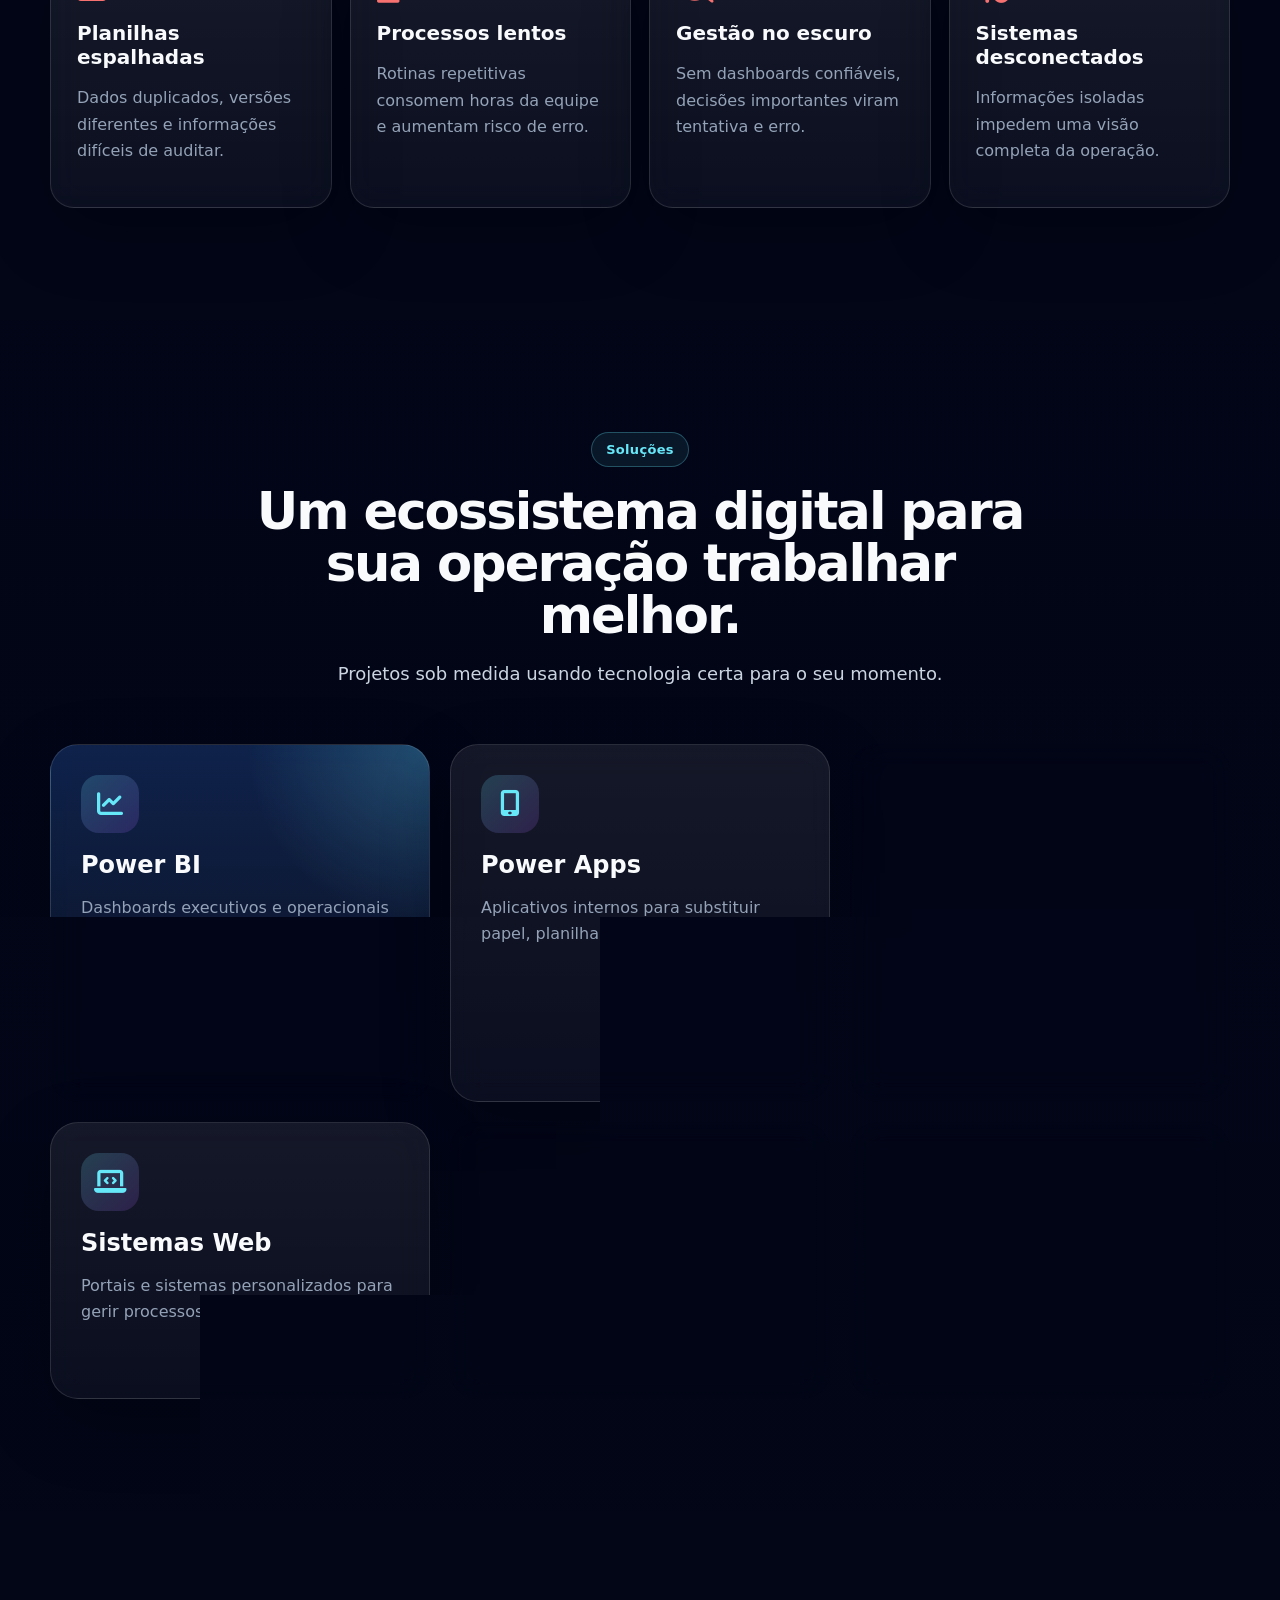
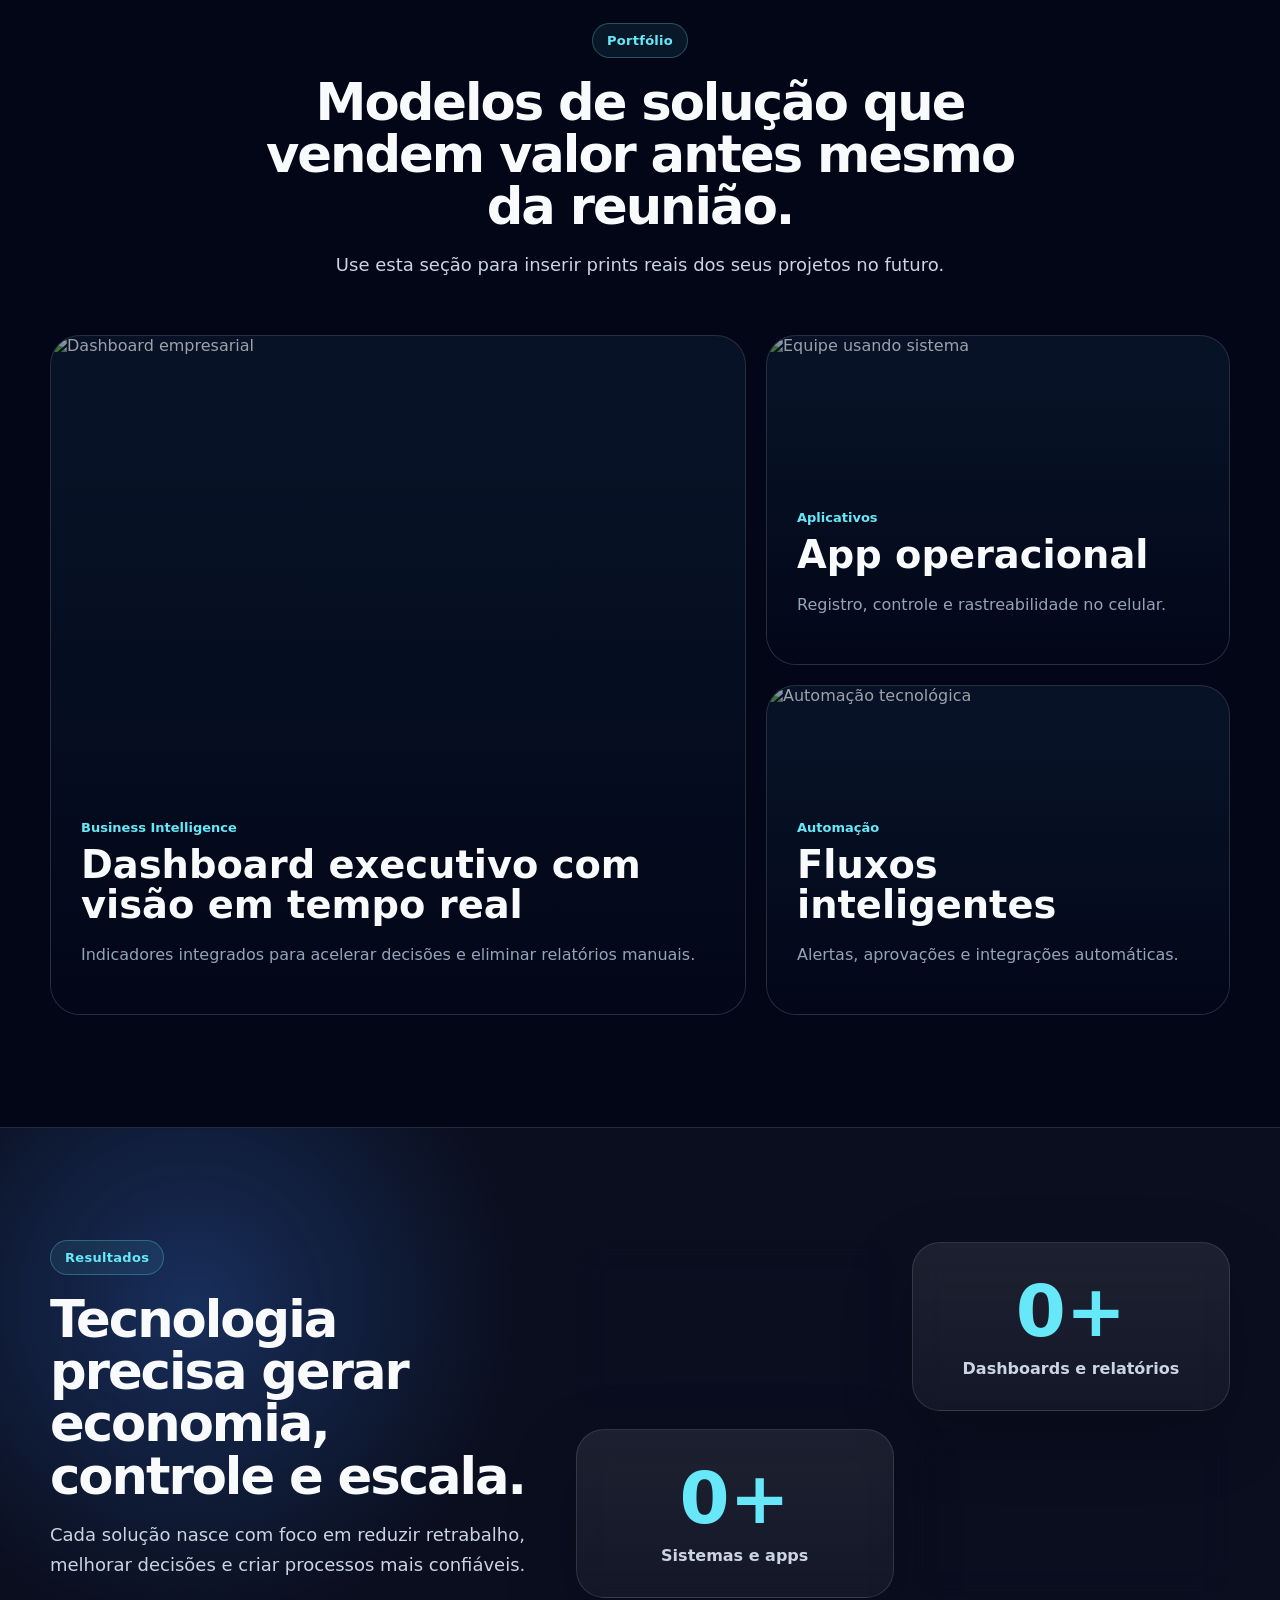
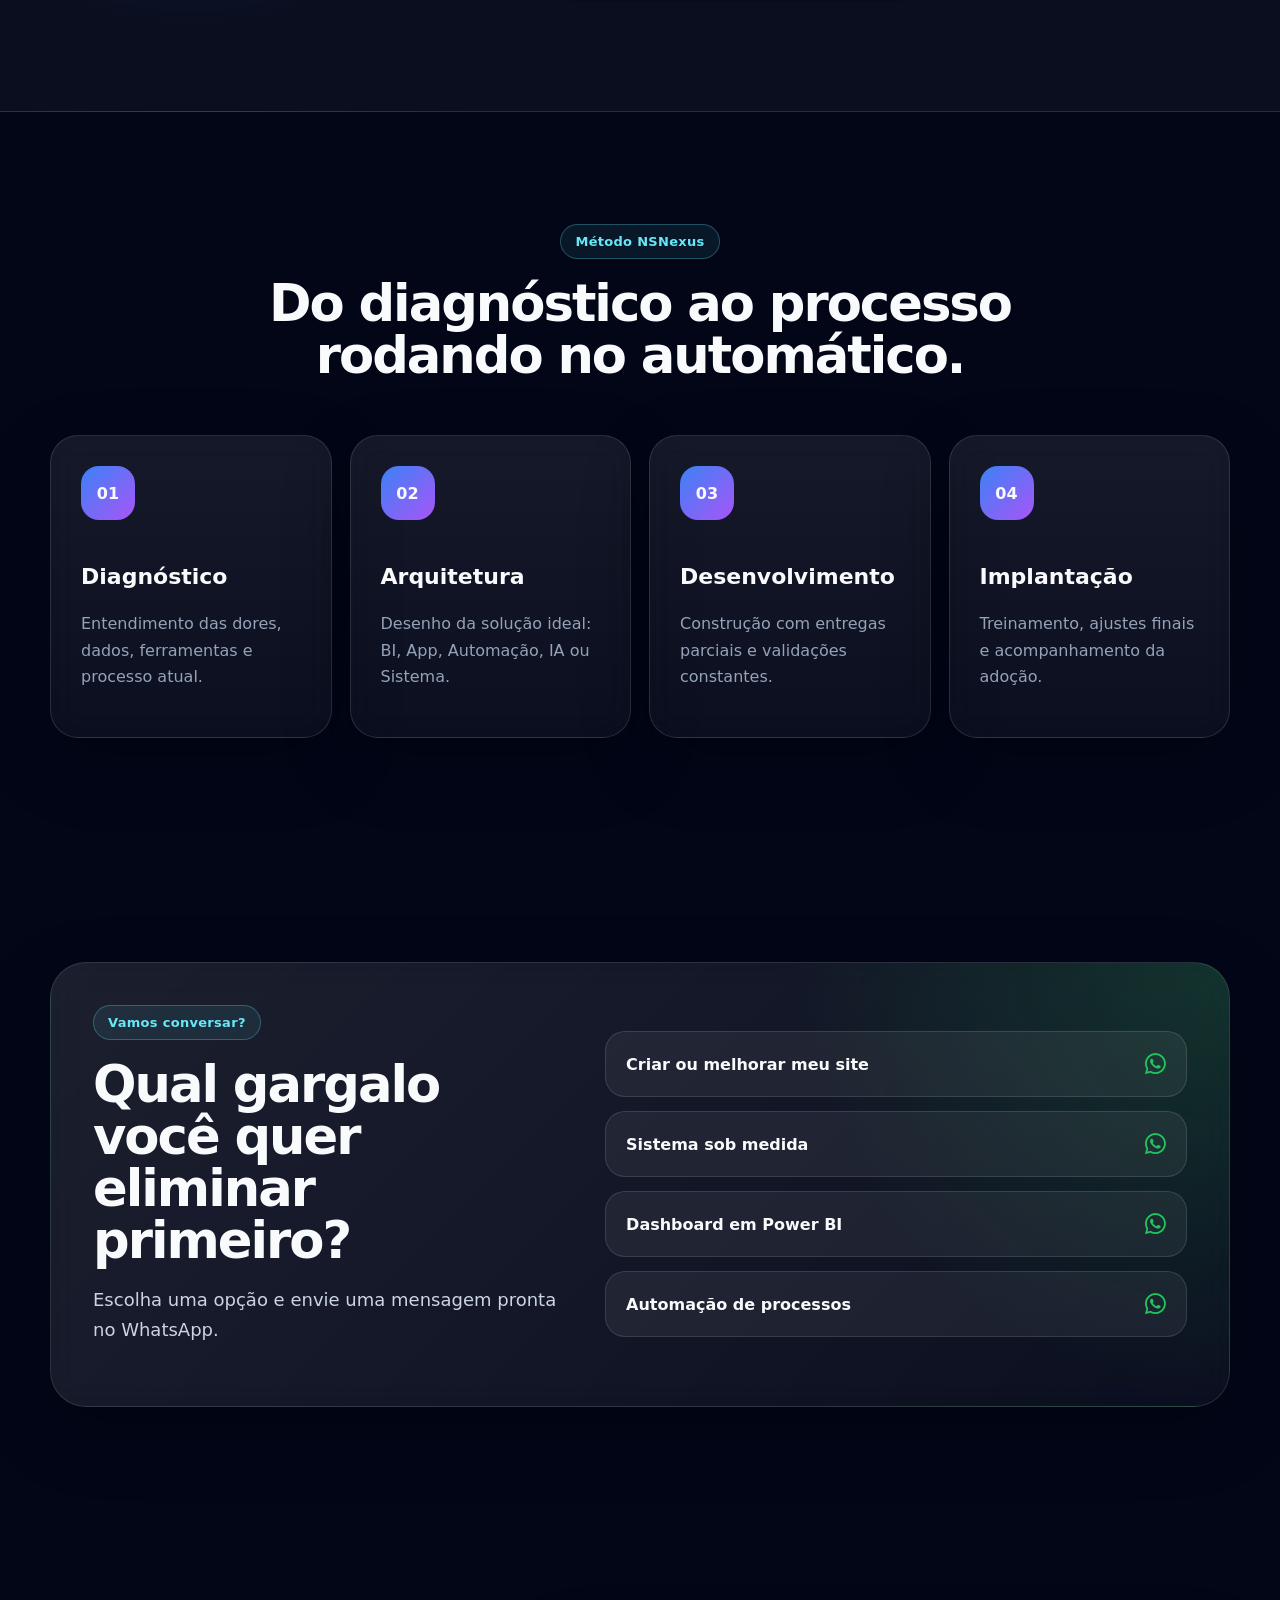
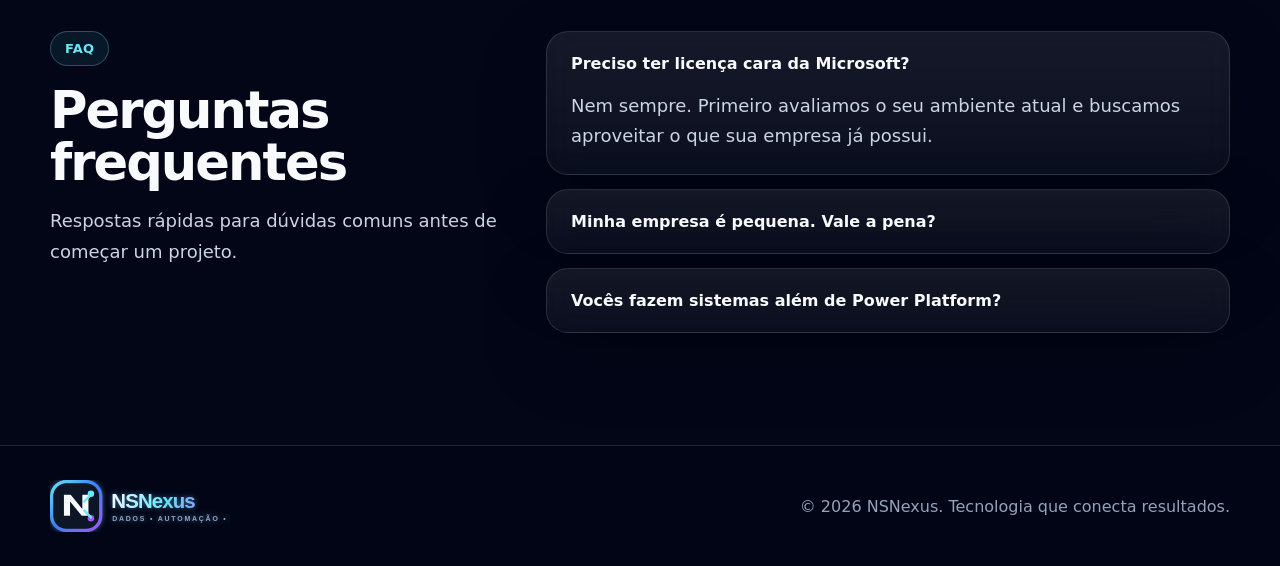
==== commit ffc0ccf5: "Update meta description for index.html" ====
--- a/index.html
+++ b/index.html
@@ -5,9 +5,8 @@
   <meta name="viewport" content="width=device-width, initial-scale=1.0" />
 
   <title>NSNexus | Power BI, Power Apps, Automação e Sistemas Empresariais</title>
-  <meta name="description" content="NSNexus: desenvolvimento de sistemas, Power BI, Power Apps, Power Automate, IA e automação de processos para empresas que querem produtividade e dados em tempo real." />
-  <meta name="theme-color" content="#071226" />
-
+  <meta name="description" content="Consultoria em Power BI, Power Apps, Power Automate, automação de processos, inteligência artificial e desenvolvimento de sistemas empresariais."><meta name="theme-color" content="#071226" />
+<meta name="google-site-verification" content="ANaE6NrZAnwhmzjHiohgq6JRoBYo3YV20AHkV0drsws" />
   <meta property="og:title" content="NSNexus | Tecnologia que conecta resultados" />
   <meta property="og:description" content="Automação, dados, IA e sistemas inteligentes para transformar processos manuais em resultados." />
   <meta property="og:type" content="website" />
@@ -69,7 +68,7 @@
           </p>
 
           <div class="hero-actions">
-            <a class="btn btn-primary" target="_blank" href="https://wa.me/5594991064043?text=Ol%C3%A1%20Narciso%2C%20quero%20um%20diagn%C3%B3stico%20para%20minha%20empresa.">
+            <a class="btn btn-primary" target="_blank" href="https://wa.me/5594991081351?text=Ol%C3%A1%20NSNexus%2C%20quero%20um%20diagn%C3%B3stico%20para%20minha%20empresa.">
               <i class="fa-brands fa-whatsapp"></i>
               Solicitar diagnóstico
             </a>
@@ -340,16 +339,16 @@
           </div>
 
           <div class="contact-options">
-            <a target="_blank" href="https://wa.me/5594991064043?text=Ol%C3%A1%20Narciso%2C%20quero%20criar%20ou%20melhorar%20um%20site%20para%20minha%20empresa.">
+            <a target="_blank" href="https://wa.me/5594991081351?text=Ol%C3%A1%20NSNexus%2C%20quero%20criar%20ou%20melhorar%20um%20site%20para%20minha%20empresa.">
               <span>Criar ou melhorar meu site</span><i class="fa-brands fa-whatsapp"></i>
             </a>
-            <a target="_blank" href="https://wa.me/5594991064043?text=Ol%C3%A1%20Narciso%2C%20preciso%20de%20um%20sistema%20sob%20medida%20para%20minha%20empresa.">
+            <a target="_blank" href="https://wa.me/5594991081351?text=Ol%C3%A1%20NSNexus%2C%20preciso%20de%20um%20sistema%20sob%20medida%20para%20minha%20empresa.">
               <span>Sistema sob medida</span><i class="fa-brands fa-whatsapp"></i>
             </a>
-            <a target="_blank" href="https://wa.me/5594991064043?text=Ol%C3%A1%20Narciso%2C%20quero%20desenvolver%20dashboards%20em%20Power%20BI.">
+            <a target="_blank" href="https://wa.me/5594991081351?text=Ol%C3%A1%20NSNexus%2C%20quero%20desenvolver%20dashboards%20em%20Power%20BI.">
               <span>Dashboard em Power BI</span><i class="fa-brands fa-whatsapp"></i>
             </a>
-            <a target="_blank" href="https://wa.me/5594991064043?text=Ol%C3%A1%20Narciso%2C%20quero%20automatizar%20processos%20com%20Power%20Apps%20e%20Power%20Automate.">
+            <a target="_blank" href="https://wa.me/5594991081351?text=Ol%C3%A1%20NSNexus%2C%20quero%20automatizar%20processos%20com%20Power%20Apps%20e%20Power%20Automate.">
               <span>Automação de processos</span><i class="fa-brands fa-whatsapp"></i>
             </a>
           </div>
@@ -390,7 +389,7 @@
     </div>
   </footer>
 
-  <a class="whatsapp-float" target="_blank" href="https://wa.me/5594991064043?text=Ol%C3%A1%20Narciso%2C%20quero%20conhecer%20as%20solu%C3%A7%C3%B5es%20da%20NSNexus.">
+  <a class="whatsapp-float" target="_blank" href="https://wa.me/5594991081351?text=Ol%C3%A1%20Narciso%2C%20quero%20conhecer%20as%20solu%C3%A7%C3%B5es%20da%20NSNexus.">
     <i class="fa-brands fa-whatsapp"></i>
     <span>WhatsApp</span>
   </a>
@@ -401,4 +400,4 @@
   <link href="https://unpkg.com/aos@2.3.1/dist/aos.css" rel="stylesheet">
   <script src="main.js"></script>
 </body>
-</html>+</html>
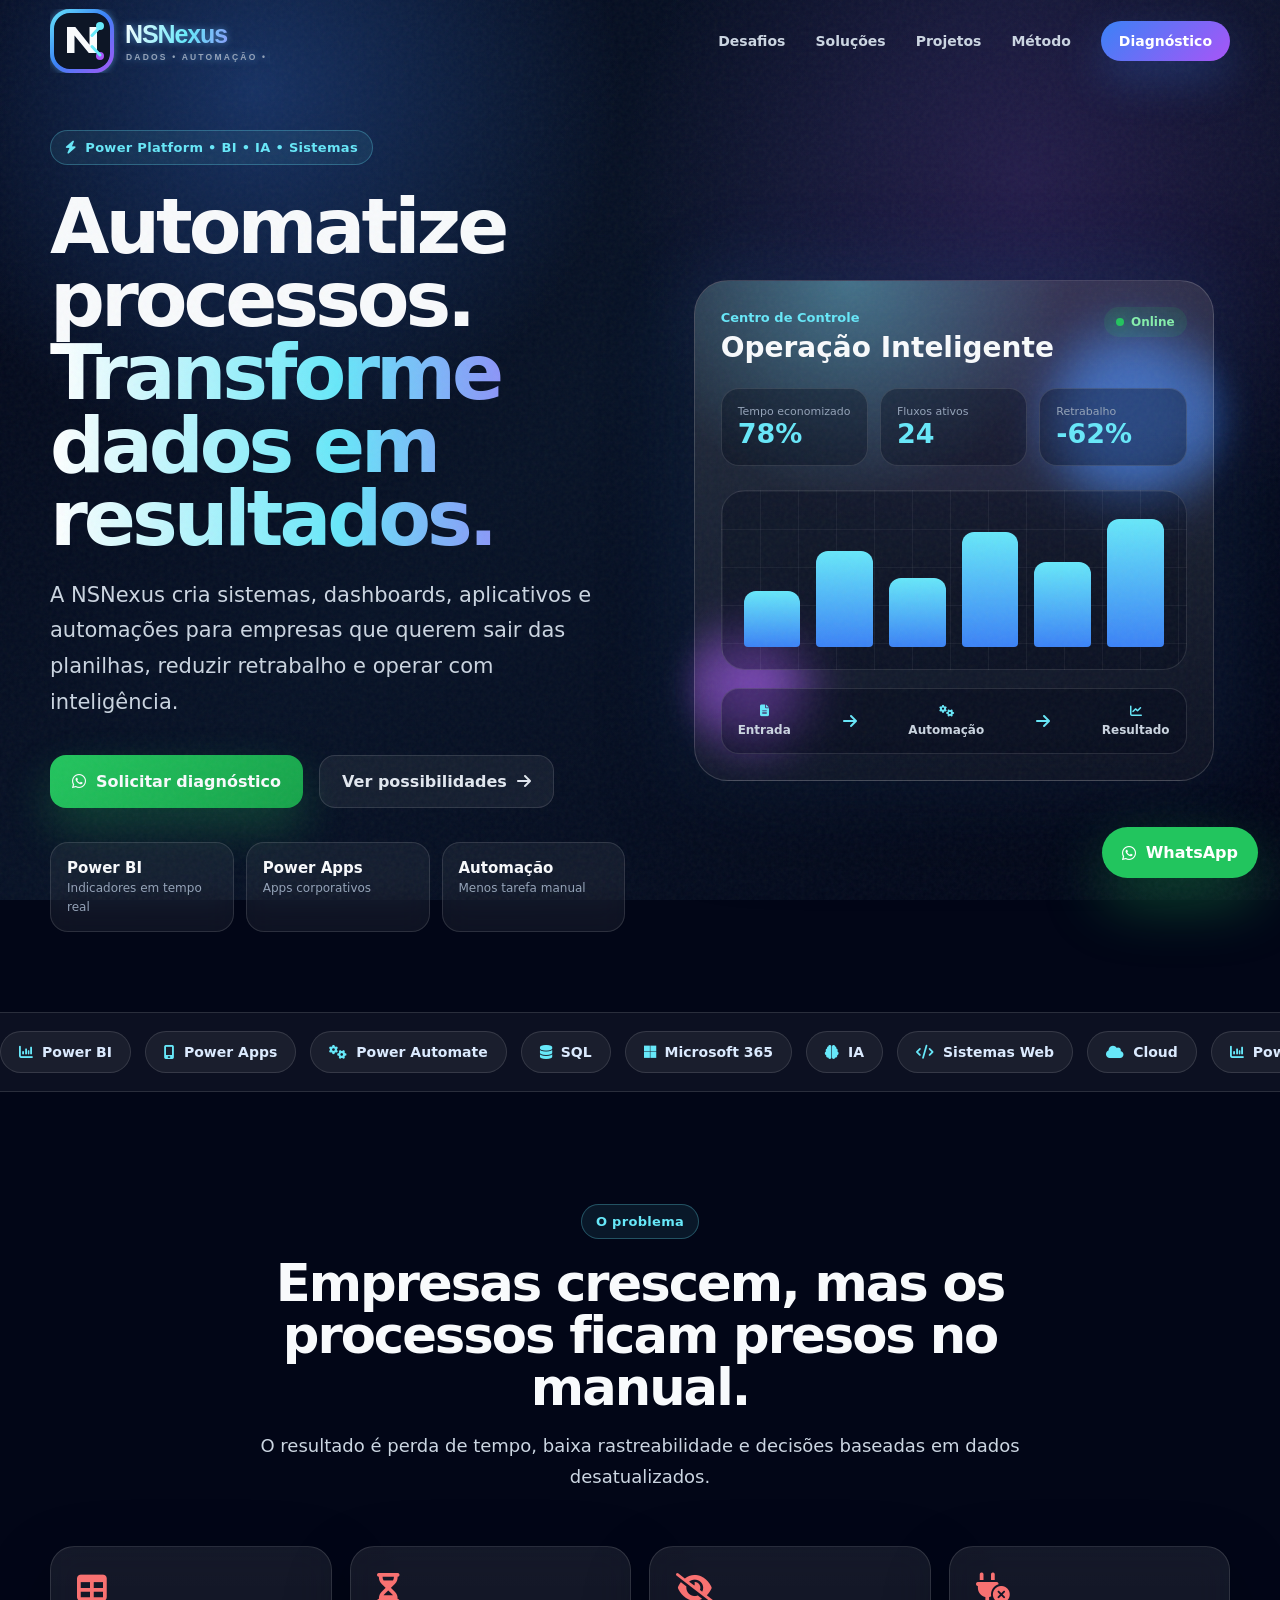
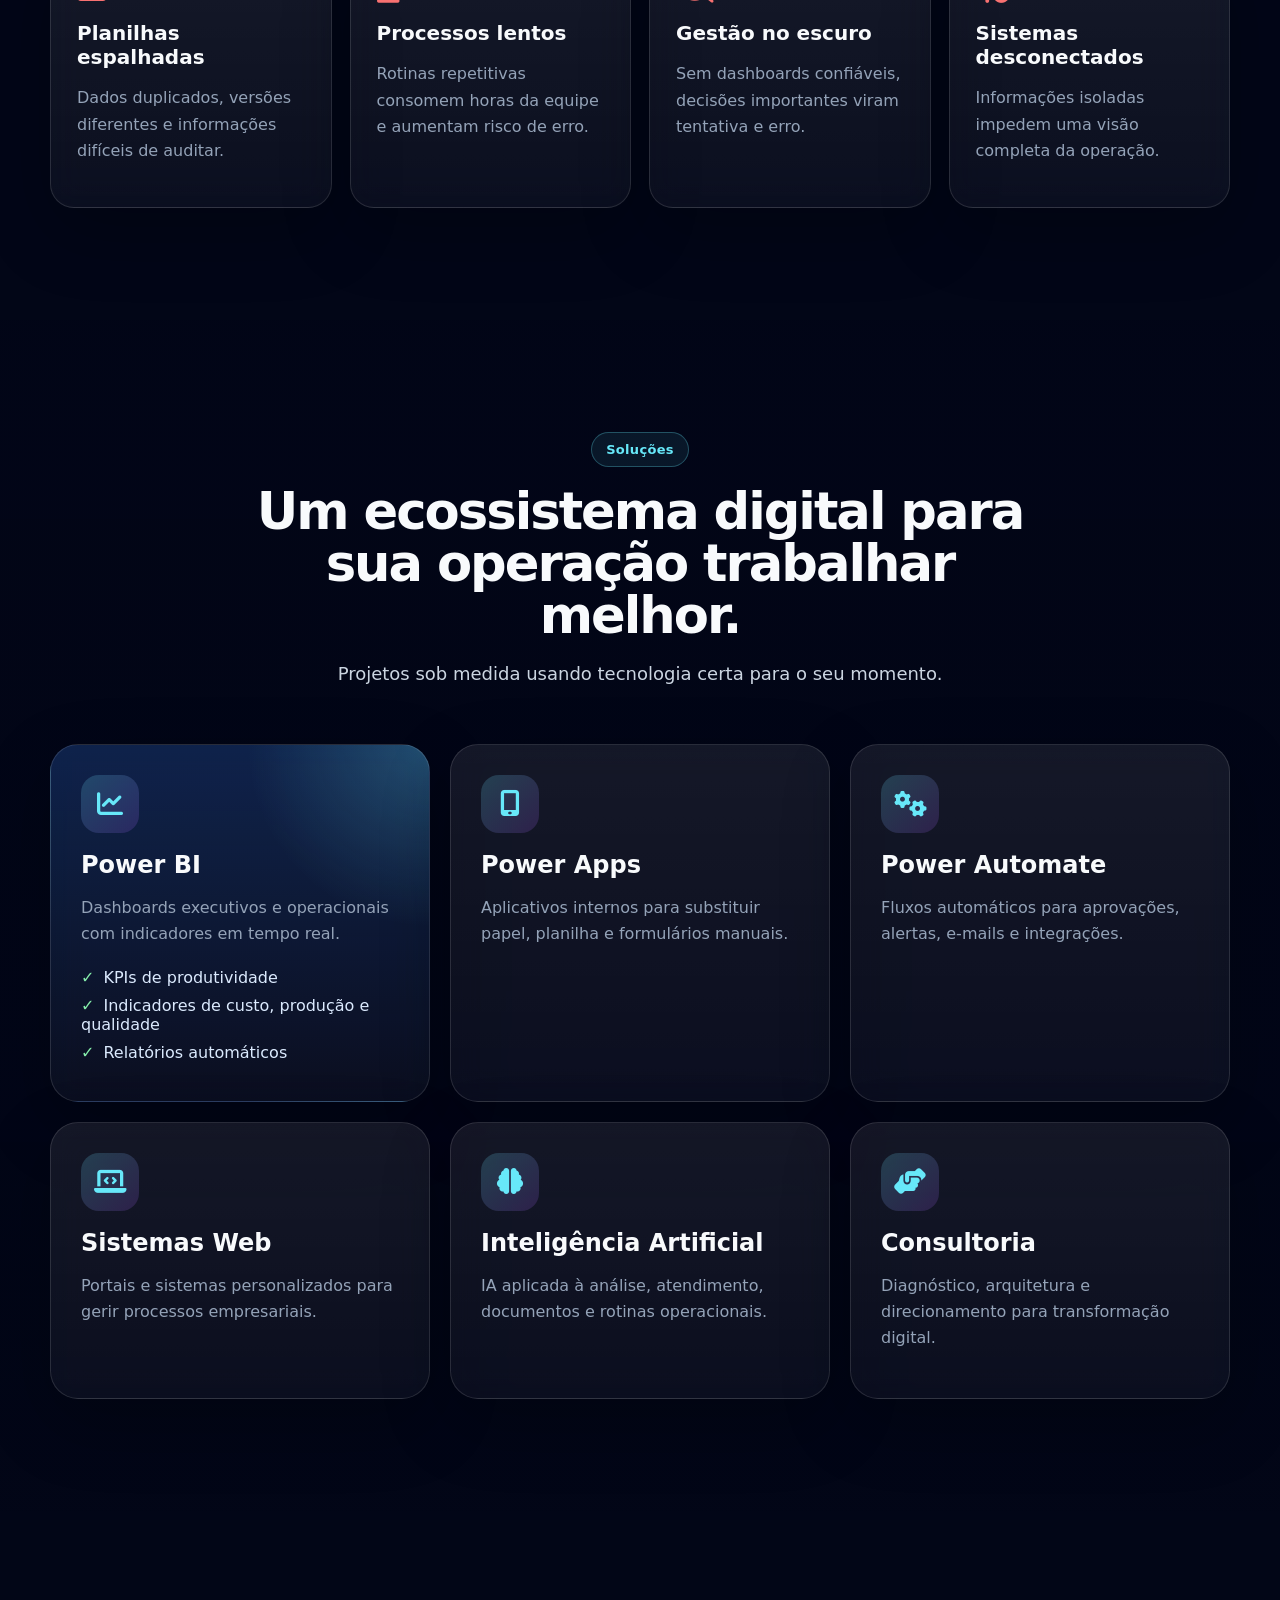
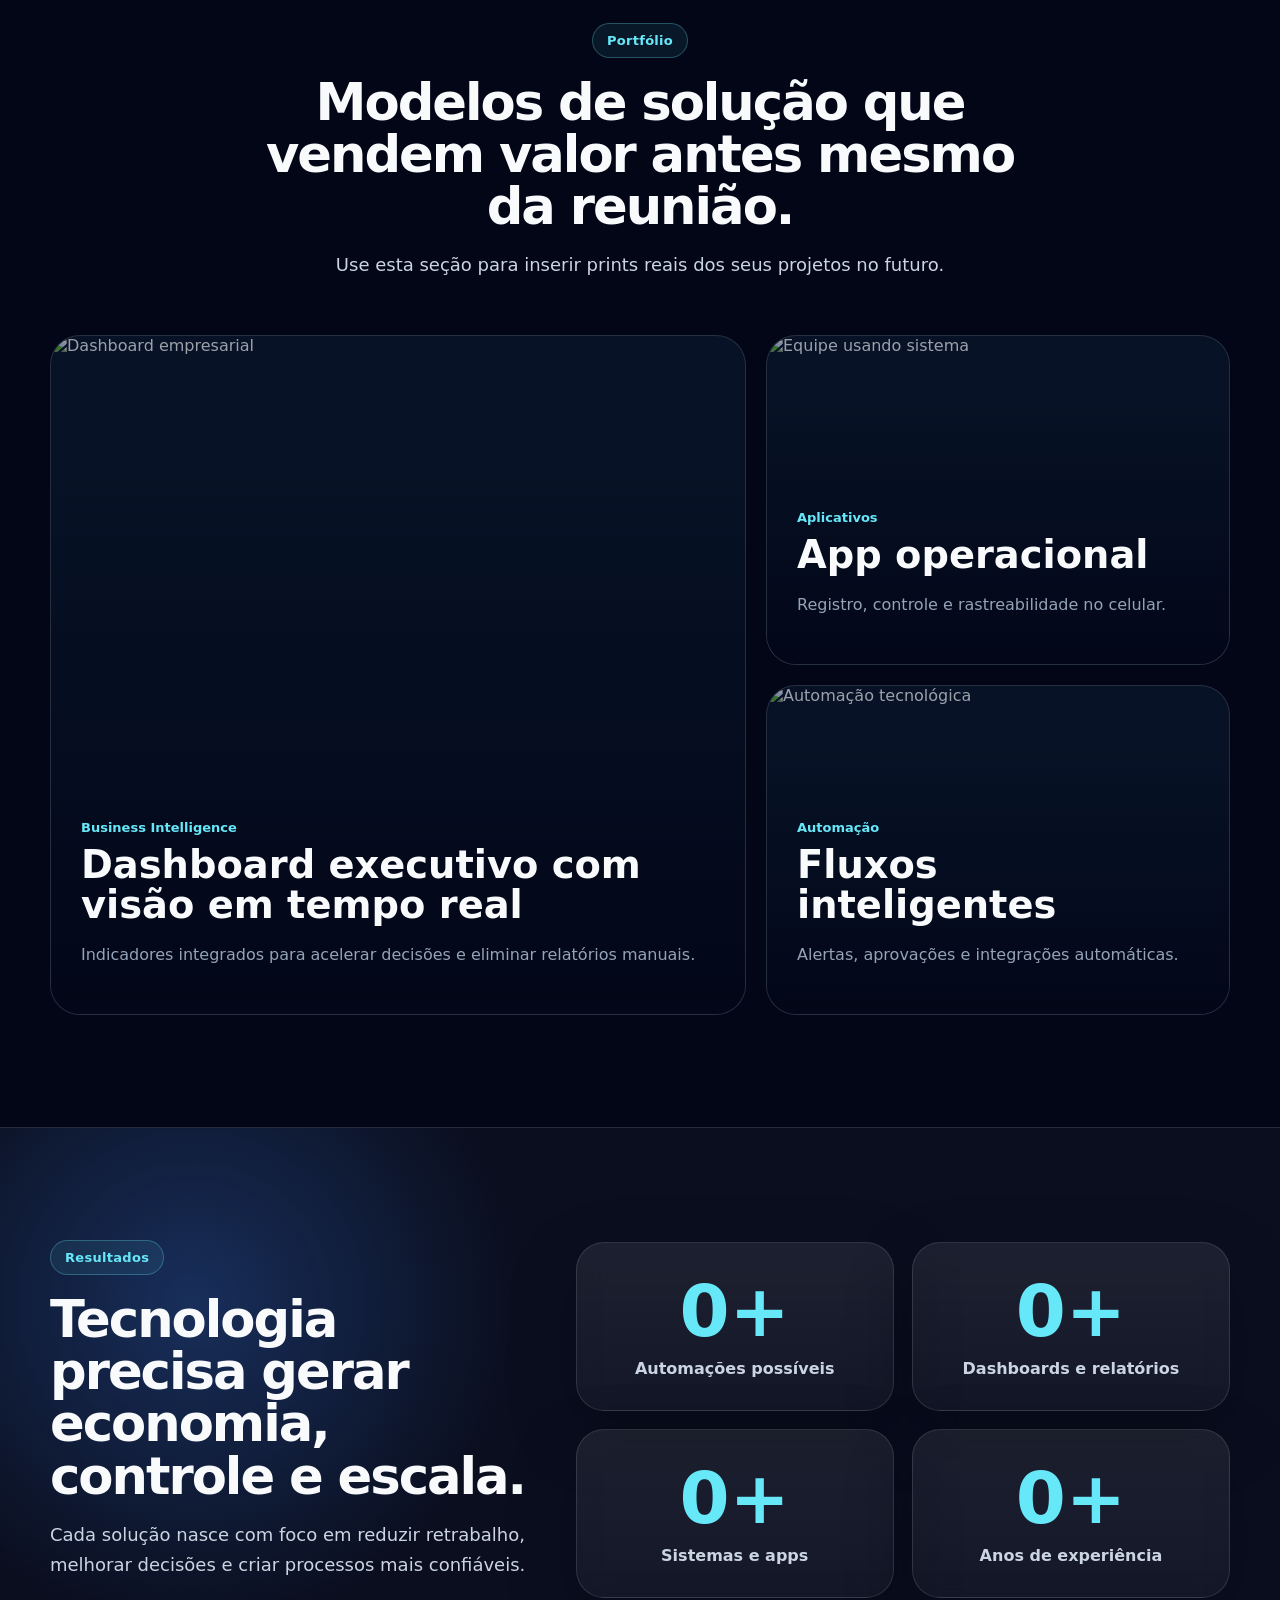
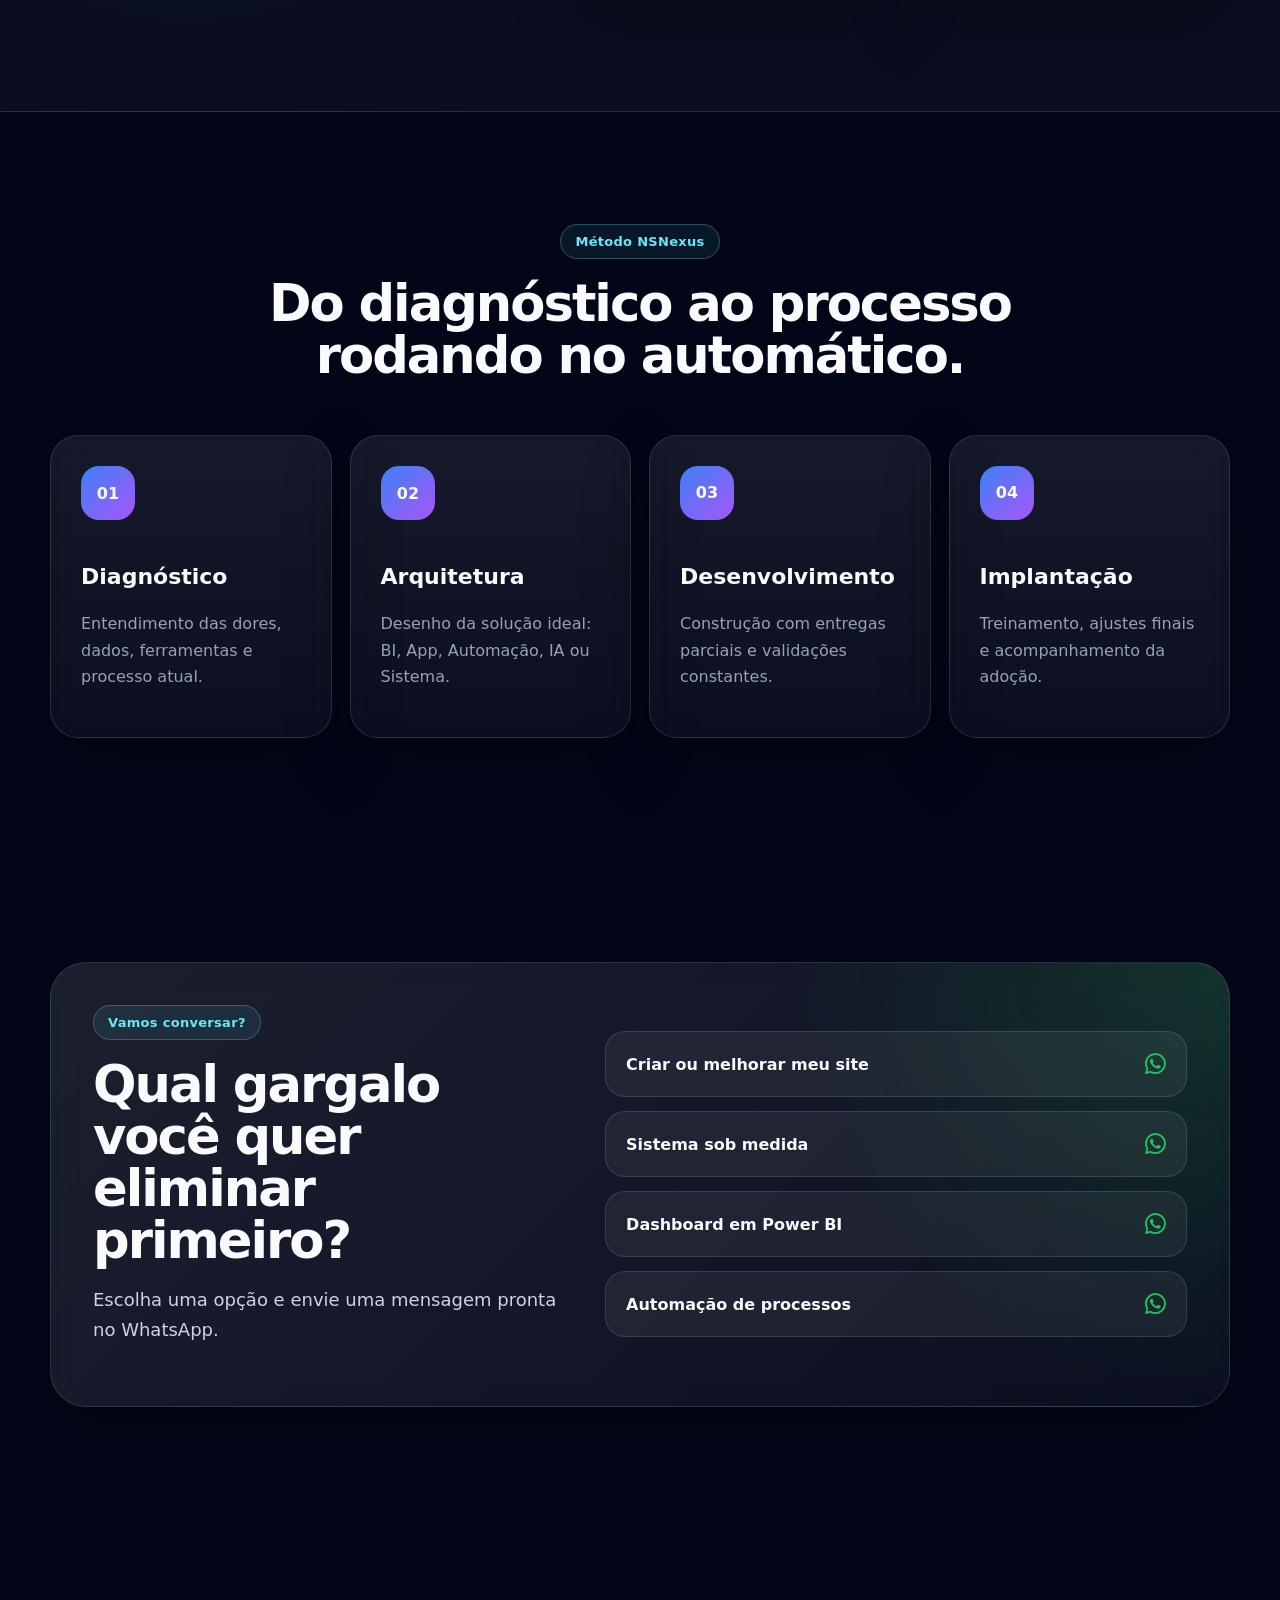
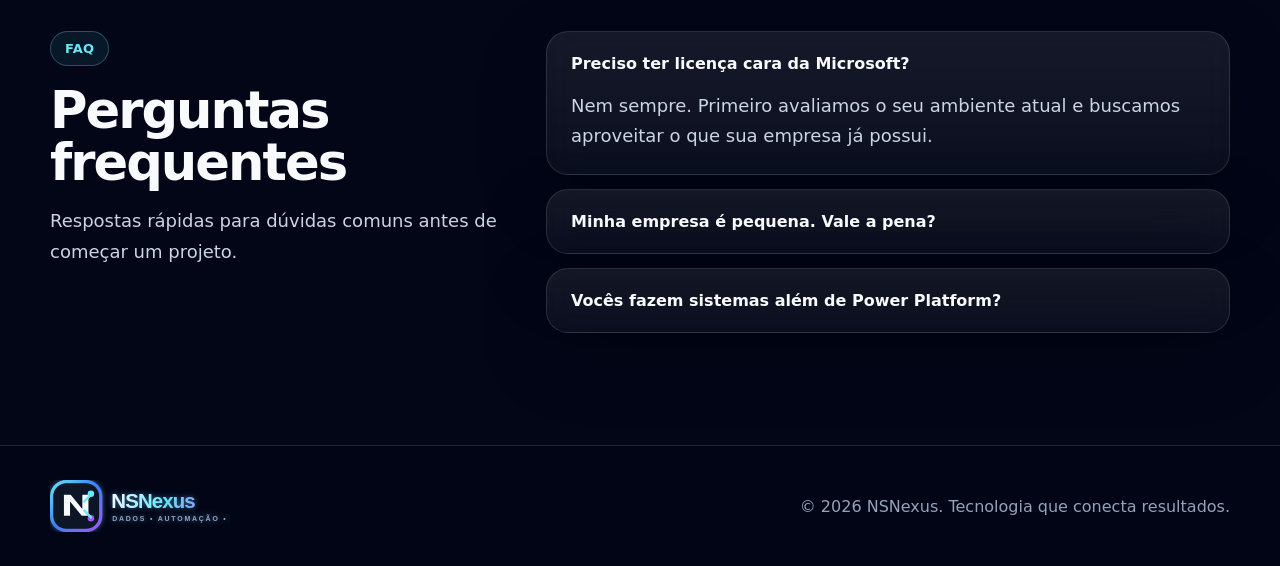
==== commit 3c3e3fd2: "Rename stylesheet link from estilo.css to style.css" ====
--- a/index.html
+++ b/index.html
@@ -16,7 +16,7 @@
   <link href="https://fonts.googleapis.com/css2?family=Inter:wght@300;400;500;600;700;800;900&display=swap" rel="stylesheet">
 
   <link rel="stylesheet" href="https://cdnjs.cloudflare.com/ajax/libs/font-awesome/6.5.0/css/all.min.css" />
-  <link rel="stylesheet" href="estilo.css" />
+  <link rel="stylesheet" href="style.css" />
 </head>
 
 <body>
--- a/style.css
+++ b/style.css
@@ -0,0 +1,771 @@
+:root{
+  --bg:#020617;
+  --panel:#071226;
+  --panel-2:#0b1730;
+  --text:#f8fafc;
+  --muted:#94a3b8;
+  --line:rgba(255,255,255,.12);
+  --cyan:#67e8f9;
+  --blue:#3b82f6;
+  --purple:#a855f7;
+  --green:#22c55e;
+  --red:#f87171;
+  --radius:28px;
+  --shadow:0 30px 90px rgba(0,0,0,.38);
+}
+*{box-sizing:border-box}
+html{scroll-behavior:smooth}
+body{
+  margin:0;
+  font-family:'Inter',system-ui,-apple-system,BlinkMacSystemFont,'Segoe UI',sans-serif;
+  background:var(--bg);
+  color:var(--text);
+  overflow-x:hidden;
+}
+img{max-width:100%;display:block}
+a{text-decoration:none;color:inherit}
+.container{
+  width:min(1180px,calc(100% - 40px));
+  margin-inline:auto;
+}
+.section{padding:112px 0;position:relative}
+.noise{
+  position:fixed;
+  inset:0;
+  pointer-events:none;
+  opacity:.05;
+  z-index:1;
+  background-image:url("data:image/svg+xml,%3Csvg viewBox='0 0 256 256' xmlns='http://www.w3.org/2000/svg'%3E%3Cfilter id='noiseFilter'%3E%3CfeTurbulence type='fractalNoise' baseFrequency='0.85' numOctaves='4' stitchTiles='stitch'/%3E%3C/filter%3E%3Crect width='100%25' height='100%25' filter='url(%23noiseFilter)'/%3E%3C/svg%3E");
+}
+#hero-canvas{
+  position:fixed;
+  inset:0;
+  width:100%;
+  height:100%;
+  z-index:0;
+  background:
+    radial-gradient(circle at 20% 10%,rgba(59,130,246,.32),transparent 28%),
+    radial-gradient(circle at 80% 20%,rgba(168,85,247,.18),transparent 32%),
+    linear-gradient(135deg,#020617 0%,#071226 45%,#020617 100%);
+}
+#preloader{
+  position:fixed;
+  inset:0;
+  z-index:9999;
+  display:grid;
+  place-items:center;
+  align-content:center;
+  gap:20px;
+  background:#020617;
+  transition:opacity .55s ease,visibility .55s ease;
+}
+#preloader img{width:230px}
+#preloader span{color:var(--muted);font-size:14px}
+body.loaded #preloader{opacity:0;visibility:hidden}
+.site-header{
+  position:fixed;
+  top:0;
+  left:0;
+  width:100%;
+  z-index:100;
+  transition:.3s ease;
+}
+.site-header.scrolled{
+  background:rgba(2,6,23,.74);
+  backdrop-filter:blur(18px);
+  border-bottom:1px solid var(--line);
+}
+.header-inner{
+  min-height:82px;
+  display:flex;
+  align-items:center;
+  justify-content:space-between;
+  gap:24px;
+}
+.brand img{width:220px}
+.main-nav{
+  display:flex;
+  align-items:center;
+  gap:30px;
+  color:#cbd5e1;
+  font-size:14px;
+  font-weight:700;
+}
+.main-nav a{transition:.25s}
+.main-nav a:hover{color:var(--cyan)}
+.nav-cta{
+  padding:12px 18px;
+  border-radius:999px;
+  background:linear-gradient(135deg,var(--blue),var(--purple));
+  color:#fff!important;
+  box-shadow:0 18px 45px rgba(59,130,246,.25);
+}
+.menu-toggle{
+  display:none;
+  background:none;
+  border:0;
+  width:42px;
+  height:42px;
+  cursor:pointer;
+}
+.menu-toggle span{
+  display:block;
+  height:2px;
+  background:#fff;
+  margin:7px 0;
+  border-radius:8px;
+}
+.hero{
+  min-height:100vh;
+  display:flex;
+  align-items:center;
+  padding-top:130px;
+  padding-bottom:80px;
+}
+.hero-grid{
+  display:grid;
+  grid-template-columns:1.02fr .98fr;
+  gap:52px;
+  align-items:center;
+}
+.eyebrow{
+  display:inline-flex;
+  align-items:center;
+  gap:9px;
+  padding:9px 14px;
+  border:1px solid rgba(103,232,249,.28);
+  border-radius:999px;
+  background:rgba(103,232,249,.08);
+  color:var(--cyan);
+  font-size:13px;
+  font-weight:800;
+  letter-spacing:.3px;
+}
+.hero h1{
+  margin:26px 0 22px;
+  font-size:clamp(42px,6vw,78px);
+  line-height:.95;
+  letter-spacing:-4px;
+  font-weight:900;
+}
+.hero h1 span{
+  display:block;
+  background:linear-gradient(90deg,#fff,var(--cyan),var(--purple));
+  -webkit-background-clip:text;
+  -webkit-text-fill-color:transparent;
+}
+.hero-text{
+  color:#cbd5e1;
+  font-size:clamp(17px,2vw,21px);
+  line-height:1.7;
+  max-width:650px;
+}
+.hero-actions{
+  display:flex;
+  gap:16px;
+  flex-wrap:wrap;
+  margin-top:34px;
+}
+.btn{
+  display:inline-flex;
+  align-items:center;
+  justify-content:center;
+  gap:10px;
+  padding:16px 22px;
+  border-radius:16px;
+  font-weight:900;
+  transition:.28s ease;
+}
+.btn:hover{transform:translateY(-4px)}
+.btn-primary{
+  background:linear-gradient(135deg,#22c55e,#16a34a);
+  box-shadow:0 20px 45px rgba(34,197,94,.26);
+}
+.btn-secondary{
+  border:1px solid var(--line);
+  background:rgba(255,255,255,.06);
+  color:#e2e8f0;
+}
+.hero-trust{
+  display:grid;
+  grid-template-columns:repeat(3,1fr);
+  gap:12px;
+  margin-top:34px;
+  max-width:620px;
+}
+.hero-trust div{
+  padding:16px;
+  border:1px solid var(--line);
+  border-radius:18px;
+  background:rgba(255,255,255,.055);
+  backdrop-filter:blur(14px);
+}
+.hero-trust strong{display:block;font-size:15px}
+.hero-trust small{color:var(--muted);font-size:12px}
+.hero-visual{
+  position:relative;
+  min-height:560px;
+  display:grid;
+  place-items:center;
+}
+.dashboard-card{
+  position:relative;
+  width:min(100%,520px);
+  border:1px solid rgba(255,255,255,.16);
+  border-radius:34px;
+  background:linear-gradient(180deg,rgba(255,255,255,.12),rgba(255,255,255,.045));
+  backdrop-filter:blur(20px);
+  box-shadow:var(--shadow),0 0 90px rgba(59,130,246,.2);
+  padding:26px;
+  overflow:hidden;
+}
+.dashboard-card:before{
+  content:"";
+  position:absolute;
+  inset:-2px;
+  background:radial-gradient(circle at 30% 0,rgba(103,232,249,.35),transparent 35%);
+  pointer-events:none;
+}
+.dash-header,.dash-kpis,.chart-panel,.workflow{position:relative}
+.dash-header{
+  display:flex;
+  justify-content:space-between;
+  gap:20px;
+  align-items:start;
+}
+.dash-header span{font-size:13px;color:var(--cyan);font-weight:800}
+.dash-header h3{margin:5px 0 0;font-size:28px}
+.status-pill{
+  display:flex;
+  align-items:center;
+  gap:7px;
+  padding:8px 12px;
+  border-radius:999px;
+  background:rgba(34,197,94,.12);
+  color:#86efac;
+  font-size:12px;
+  font-weight:800;
+}
+.status-pill span{
+  width:8px;
+  height:8px;
+  background:#22c55e;
+  border-radius:50%;
+  box-shadow:0 0 18px #22c55e;
+}
+.dash-kpis{
+  display:grid;
+  grid-template-columns:repeat(3,1fr);
+  gap:12px;
+  margin:24px 0;
+}
+.dash-kpis div,.workflow{
+  border:1px solid var(--line);
+  background:rgba(2,6,23,.36);
+  border-radius:18px;
+}
+.dash-kpis div{padding:16px}
+.dash-kpis small{display:block;color:var(--muted);font-size:11px}
+.dash-kpis strong{font-size:27px;color:var(--cyan)}
+.chart-panel{
+  height:180px;
+  border-radius:24px;
+  border:1px solid var(--line);
+  background:
+    linear-gradient(rgba(255,255,255,.05) 1px,transparent 1px),
+    linear-gradient(90deg,rgba(255,255,255,.05) 1px,transparent 1px),
+    rgba(2,6,23,.35);
+  background-size:38px 38px;
+  display:flex;
+  align-items:end;
+  gap:16px;
+  padding:22px;
+}
+.bar{
+  flex:1;
+  border-radius:12px 12px 4px 4px;
+  background:linear-gradient(180deg,var(--cyan),var(--blue));
+  animation:barPulse 2.8s ease-in-out infinite;
+  min-height:34px;
+}
+.b1{height:42%}.b2{height:72%;animation-delay:.2s}.b3{height:52%;animation-delay:.4s}.b4{height:86%;animation-delay:.6s}.b5{height:64%;animation-delay:.8s}.b6{height:96%;animation-delay:1s}
+@keyframes barPulse{0%,100%{filter:saturate(1);transform:scaleY(1)}50%{filter:saturate(1.8);transform:scaleY(1.06)}}
+.workflow{
+  display:flex;
+  align-items:center;
+  justify-content:space-between;
+  gap:10px;
+  margin-top:18px;
+  padding:16px;
+  color:#cbd5e1;
+}
+.workflow div{
+  display:grid;
+  place-items:center;
+  gap:6px;
+  text-align:center;
+  font-size:12px;
+  font-weight:800;
+}
+.workflow i{color:var(--cyan)}
+.floating{animation:floating 5s ease-in-out infinite}
+@keyframes floating{0%,100%{transform:translateY(0)}50%{transform:translateY(-16px)}}
+.orb{
+  position:absolute;
+  border-radius:999px;
+  filter:blur(18px);
+  opacity:.68;
+  z-index:-1;
+}
+.orb-one{
+  width:170px;
+  height:170px;
+  background:var(--blue);
+  top:80px;
+  right:12px;
+}
+.orb-two{
+  width:110px;
+  height:110px;
+  background:var(--purple);
+  left:20px;
+  bottom:70px;
+}
+.marquee-section{
+  position:relative;
+  border-block:1px solid var(--line);
+  background:rgba(255,255,255,.045);
+  overflow:hidden;
+  z-index:2;
+}
+.marquee{overflow:hidden;padding:18px 0}
+.marquee-track{
+  display:flex;
+  width:max-content;
+  gap:14px;
+  animation:marquee 24s linear infinite;
+}
+.marquee-track span{
+  display:inline-flex;
+  gap:9px;
+  align-items:center;
+  padding:12px 18px;
+  border:1px solid var(--line);
+  border-radius:999px;
+  background:rgba(255,255,255,.06);
+  color:#dbeafe;
+  font-weight:800;
+  font-size:14px;
+  white-space:nowrap;
+}
+.marquee-track i{color:var(--cyan)}
+@keyframes marquee{to{transform:translateX(-50%)}}
+.section-heading{
+  max-width:780px;
+  margin:0 auto 54px;
+  text-align:center;
+}
+.section-heading h2,.impact-copy h2,.faq-grid h2,.contact-copy h2{
+  margin:18px 0 14px;
+  font-size:clamp(32px,4vw,54px);
+  line-height:1.02;
+  letter-spacing:-2px;
+  font-weight:900;
+}
+.section-heading p,.impact-copy p,.faq-grid p,.contact-copy p{
+  color:#cbd5e1;
+  line-height:1.7;
+  font-size:18px;
+}
+.pain-grid{
+  display:grid;
+  grid-template-columns:repeat(4,1fr);
+  gap:18px;
+}
+.pain-card,.solution-card,.metric,.step,.contact-panel,details{
+  border:1px solid var(--line);
+  background:linear-gradient(180deg,rgba(255,255,255,.08),rgba(255,255,255,.04));
+  backdrop-filter:blur(16px);
+  box-shadow:0 24px 70px rgba(0,0,0,.24);
+}
+.pain-card{
+  padding:26px;
+  border-radius:24px;
+  transition:.3s;
+}
+.pain-card:hover,.solution-card:hover,.project-card:hover,.step:hover{
+  transform:translateY(-8px);
+  border-color:rgba(103,232,249,.45);
+}
+.pain-card i{
+  font-size:30px;
+  color:var(--red);
+}
+.pain-card h3{margin:18px 0 10px;font-size:20px}
+.pain-card p,.solution-card p,.project-card p,.step p,details p{
+  color:var(--muted);
+  line-height:1.65;
+}
+.solutions{
+  background:
+    linear-gradient(rgba(2,6,23,.86),rgba(2,6,23,.94)),
+    url("https://images.unsplash.com/photo-1516321318423-f06f85e504b3?auto=format&fit=crop&w=1800&q=80");
+  background-size:cover;
+  background-position:center;
+}
+.solutions-grid{
+  display:grid;
+  grid-template-columns:repeat(3,1fr);
+  gap:20px;
+}
+.solution-card{
+  min-height:260px;
+  padding:30px;
+  border-radius:28px;
+  transition:.3s;
+}
+.solution-card.featured{
+  background:
+    radial-gradient(circle at top right,rgba(103,232,249,.22),transparent 35%),
+    linear-gradient(180deg,rgba(59,130,246,.24),rgba(255,255,255,.04));
+}
+.icon{
+  width:58px;
+  height:58px;
+  display:grid;
+  place-items:center;
+  border-radius:18px;
+  background:linear-gradient(135deg,rgba(103,232,249,.2),rgba(168,85,247,.18));
+  color:var(--cyan);
+  font-size:26px;
+  margin-bottom:18px;
+}
+.solution-card h3{font-size:24px;margin:0 0 12px}
+.solution-card ul{margin:20px 0 0;padding:0;list-style:none;color:#dbeafe}
+.solution-card li{margin:9px 0}
+.solution-card li:before{content:"✓";color:#86efac;margin-right:9px;font-weight:900}
+.projects-grid{
+  display:grid;
+  grid-template-columns:1.2fr .8fr;
+  gap:20px;
+}
+.project-card{
+  position:relative;
+  min-height:330px;
+  border-radius:30px;
+  overflow:hidden;
+  border:1px solid var(--line);
+  transition:.3s;
+  background:#071226;
+}
+.project-card.large{grid-row:span 2;min-height:680px}
+.project-card img{
+  width:100%;
+  height:100%;
+  object-fit:cover;
+  position:absolute;
+  inset:0;
+  opacity:.62;
+  transition:.45s;
+}
+.project-card:hover img{transform:scale(1.06);opacity:.8}
+.project-card:after{
+  content:"";
+  position:absolute;
+  inset:0;
+  background:linear-gradient(180deg,transparent 20%,rgba(2,6,23,.95));
+}
+.project-content{
+  position:absolute;
+  inset:auto 0 0;
+  z-index:1;
+  padding:30px;
+}
+.project-content span{
+  color:var(--cyan);
+  font-weight:900;
+  font-size:13px;
+}
+.project-content h3{
+  margin:9px 0;
+  font-size:clamp(24px,3vw,42px);
+  line-height:1.05;
+}
+.impact{
+  background:
+    radial-gradient(circle at 15% 30%,rgba(59,130,246,.28),transparent 28%),
+    rgba(255,255,255,.035);
+  border-block:1px solid var(--line);
+}
+.impact-grid{
+  display:grid;
+  grid-template-columns:.85fr 1.15fr;
+  gap:42px;
+  align-items:center;
+}
+.metrics{
+  display:grid;
+  grid-template-columns:repeat(2,1fr);
+  gap:18px;
+}
+.metric{
+  border-radius:28px;
+  padding:32px;
+  text-align:center;
+}
+.metric strong{
+  font-size:clamp(42px,6vw,72px);
+  line-height:1;
+  color:var(--cyan);
+}
+.metric strong:after{content:"+"}
+.metric span{display:block;color:#cbd5e1;margin-top:12px;font-weight:800}
+.timeline{
+  display:grid;
+  grid-template-columns:repeat(4,1fr);
+  gap:18px;
+}
+.step{
+  position:relative;
+  border-radius:28px;
+  padding:30px;
+  transition:.3s;
+}
+.step span{
+  display:inline-grid;
+  place-items:center;
+  width:54px;
+  height:54px;
+  border-radius:18px;
+  background:linear-gradient(135deg,var(--blue),var(--purple));
+  font-weight:900;
+  margin-bottom:22px;
+}
+.step h3{font-size:22px}
+.contact-panel{
+  display:grid;
+  grid-template-columns:.9fr 1.1fr;
+  gap:36px;
+  align-items:center;
+  padding:42px;
+  border-radius:36px;
+  background:
+    radial-gradient(circle at top right,rgba(34,197,94,.18),transparent 35%),
+    linear-gradient(135deg,rgba(255,255,255,.1),rgba(255,255,255,.04));
+}
+.contact-options{
+  display:grid;
+  gap:14px;
+}
+.contact-options a{
+  display:flex;
+  justify-content:space-between;
+  align-items:center;
+  gap:18px;
+  padding:20px;
+  border-radius:20px;
+  border:1px solid var(--line);
+  background:rgba(255,255,255,.06);
+  font-weight:900;
+  transition:.25s;
+}
+.contact-options a:hover{
+  background:rgba(34,197,94,.14);
+  border-color:rgba(34,197,94,.55);
+  transform:translateX(6px);
+}
+.contact-options i{font-size:24px;color:#22c55e}
+.faq-grid{
+  display:grid;
+  grid-template-columns:.8fr 1.2fr;
+  gap:40px;
+}
+.faq-list{
+  display:grid;
+  gap:14px;
+}
+details{
+  border-radius:22px;
+  padding:22px 24px;
+}
+summary{
+  cursor:pointer;
+  font-weight:900;
+  list-style:none;
+}
+summary::-webkit-details-marker{display:none}
+details p{margin-bottom:0}
+.site-footer{
+  position:relative;
+  z-index:2;
+  border-top:1px solid var(--line);
+  background:rgba(2,6,23,.82);
+  padding:34px 0;
+}
+.footer-inner{
+  display:flex;
+  align-items:center;
+  justify-content:space-between;
+  gap:20px;
+  color:var(--muted);
+}
+.footer-inner img{width:180px}
+.whatsapp-float{
+  position:fixed;
+  right:22px;
+  bottom:22px;
+  z-index:120;
+  display:flex;
+  align-items:center;
+  gap:10px;
+  padding:16px 20px;
+  background:#22c55e;
+  color:white;
+  border-radius:999px;
+  font-weight:900;
+  box-shadow:0 24px 60px rgba(34,197,94,.35);
+  transition:.28s;
+}
+.whatsapp-float:hover{transform:translateY(-5px);background:#16a34a}
+@media (max-width:980px){
+  .container{width:min(100% - 28px,1180px)}
+  .header-inner{min-height:72px}
+  .brand img{width:185px}
+  .menu-toggle{display:block;z-index:102}
+  .main-nav{
+    position:fixed;
+    top:72px;
+    left:14px;
+    right:14px;
+    display:grid;
+    gap:8px;
+    padding:18px;
+    background:rgba(2,6,23,.94);
+    border:1px solid var(--line);
+    border-radius:22px;
+    backdrop-filter:blur(20px);
+    transform:translateY(-18px);
+    opacity:0;
+    pointer-events:none;
+    transition:.25s;
+  }
+  .main-nav.open{transform:translateY(0);opacity:1;pointer-events:auto}
+  .main-nav a{padding:13px}
+  .hero{padding-top:110px}
+  .hero-grid,.impact-grid,.contact-panel,.faq-grid{grid-template-columns:1fr}
+  .hero h1{letter-spacing:-2.4px}
+  .hero-visual{min-height:auto}
+  .dashboard-card{width:100%}
+  .pain-grid,.solutions-grid,.timeline{grid-template-columns:repeat(2,1fr)}
+  .projects-grid{grid-template-columns:1fr}
+  .project-card.large,.project-card{min-height:420px}
+}
+@media (max-width:640px){
+  .section{padding:76px 0}
+  .hero{min-height:auto}
+  .hero h1{font-size:44px;letter-spacing:-2px}
+  .hero-text{font-size:16px}
+  .hero-actions,.btn{width:100%}
+  .hero-trust,.dash-kpis,.pain-grid,.solutions-grid,.metrics,.timeline{grid-template-columns:1fr}
+  .dashboard-card{padding:18px;border-radius:26px}
+  .dash-header{display:grid}
+  .workflow{font-size:11px;gap:6px;overflow:auto}
+  .section-heading h2,.impact-copy h2,.faq-grid h2,.contact-copy h2{font-size:34px;letter-spacing:-1.4px}
+  .project-card.large,.project-card{min-height:360px}
+  .contact-panel{padding:24px;border-radius:26px}
+  .footer-inner{flex-direction:column;text-align:center}
+  .whatsapp-float span{display:none}
+  .whatsapp-float{width:56px;height:56px;justify-content:center;padding:0}
+}
+html,
+body {
+  width: 100%;
+  max-width: 100%;
+  overflow-x: hidden;
+}
+
+body {
+  position: relative;
+}
+
+.container,
+.hero,
+.hero-grid,
+.hero-content,
+.hero-text,
+.hero-actions,
+.dashboard-card,
+.contact-panel,
+.projects-grid,
+.solutions-grid,
+.pain-grid {
+  max-width: 100%;
+}
+
+@media (max-width: 640px) {
+  .container {
+    width: 100%;
+    padding-left: 18px;
+    padding-right: 18px;
+    margin: 0 auto;
+  }
+
+  .hero {
+    padding-top: 105px;
+    padding-bottom: 50px;
+    overflow: hidden;
+  }
+
+  .hero-grid {
+    display: block;
+    width: 100%;
+  }
+
+  .hero h1 {
+    font-size: 38px;
+    line-height: 1.05;
+    letter-spacing: -1.4px;
+    max-width: 100%;
+    word-break: normal;
+  }
+
+  .hero-text {
+    max-width: 100%;
+    font-size: 16px;
+  }
+
+  .eyebrow {
+    max-width: 100%;
+    flex-wrap: wrap;
+    line-height: 1.4;
+  }
+
+  .hero-actions {
+    width: 100%;
+  }
+
+  .btn {
+    width: 100%;
+    max-width: 100%;
+    padding: 15px 18px;
+  }
+
+  .brand img {
+    width: 160px;
+  }
+
+  .header-inner {
+    padding-left: 0;
+    padding-right: 0;
+  }
+
+  .dashboard-card,
+  .contact-panel,
+  .project-card,
+  .solution-card,
+  .pain-card,
+  .metric,
+  .step {
+    max-width: 100%;
+  }
+}
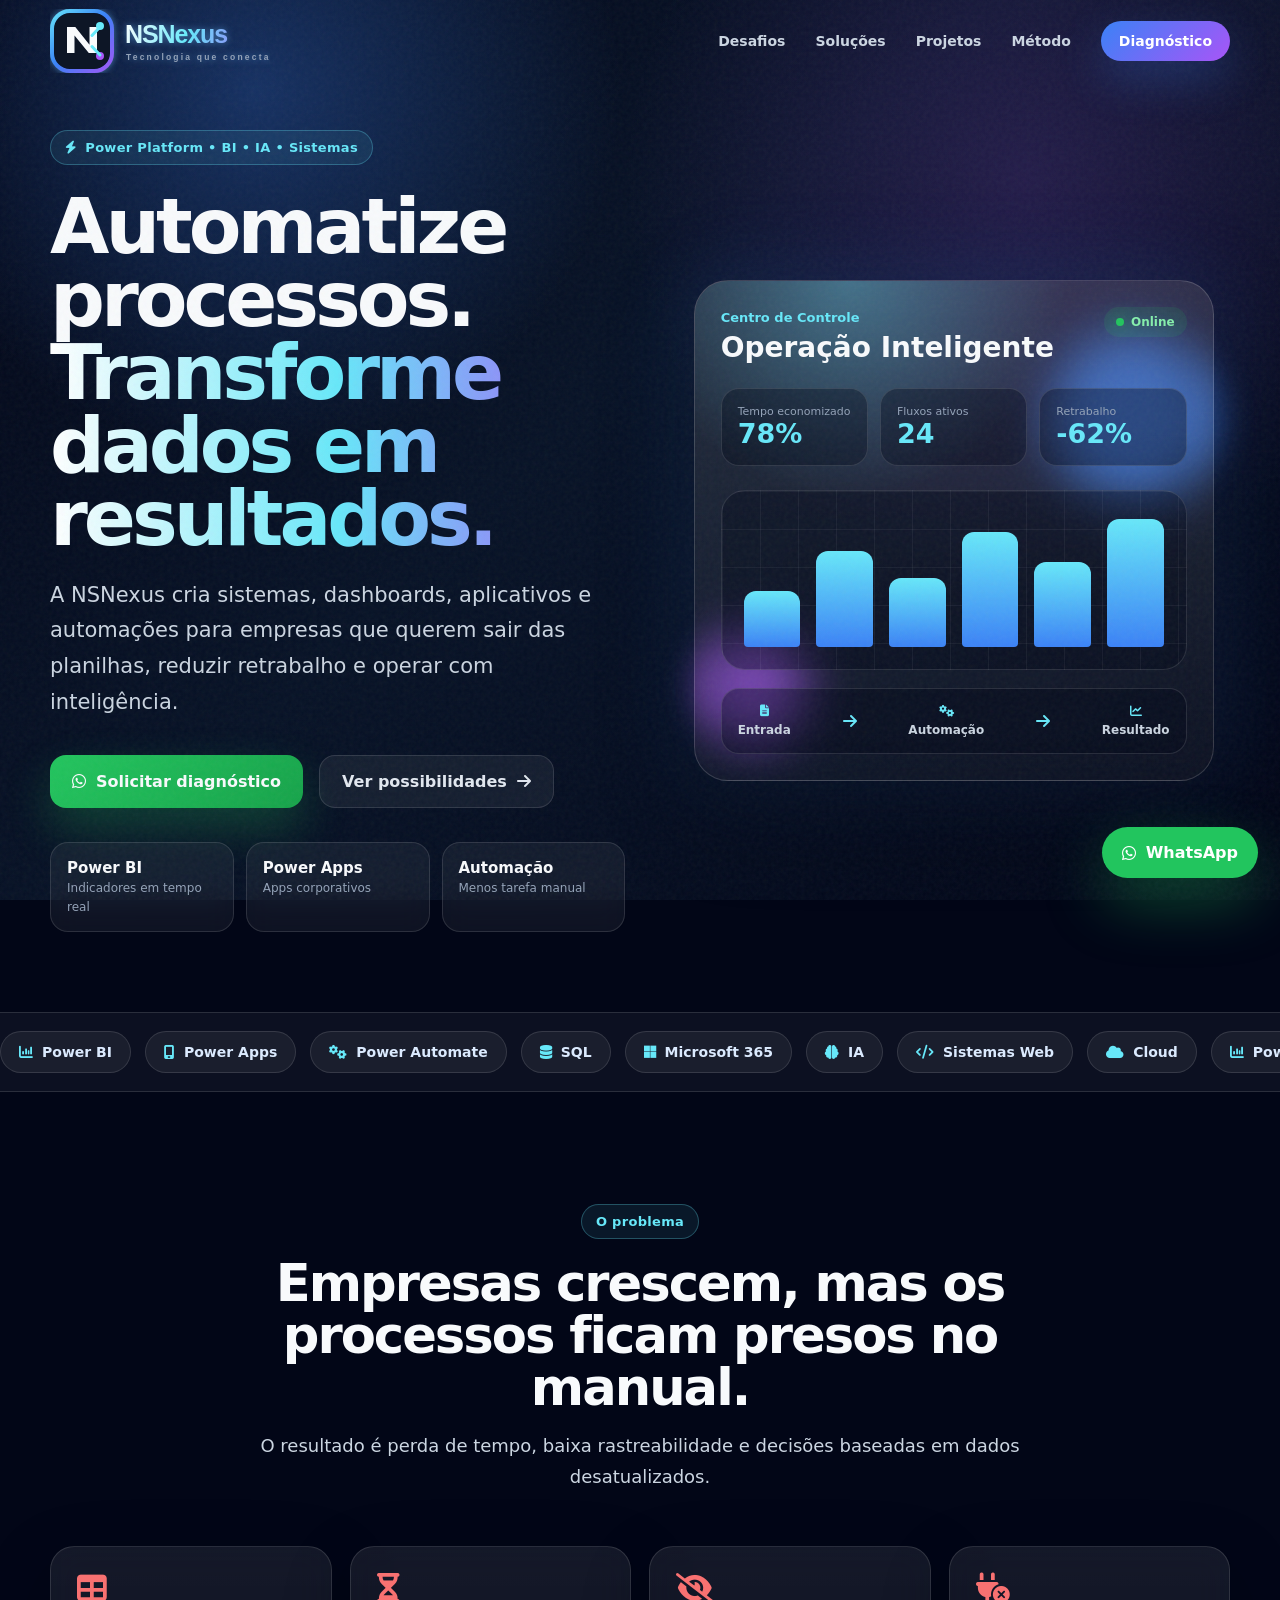
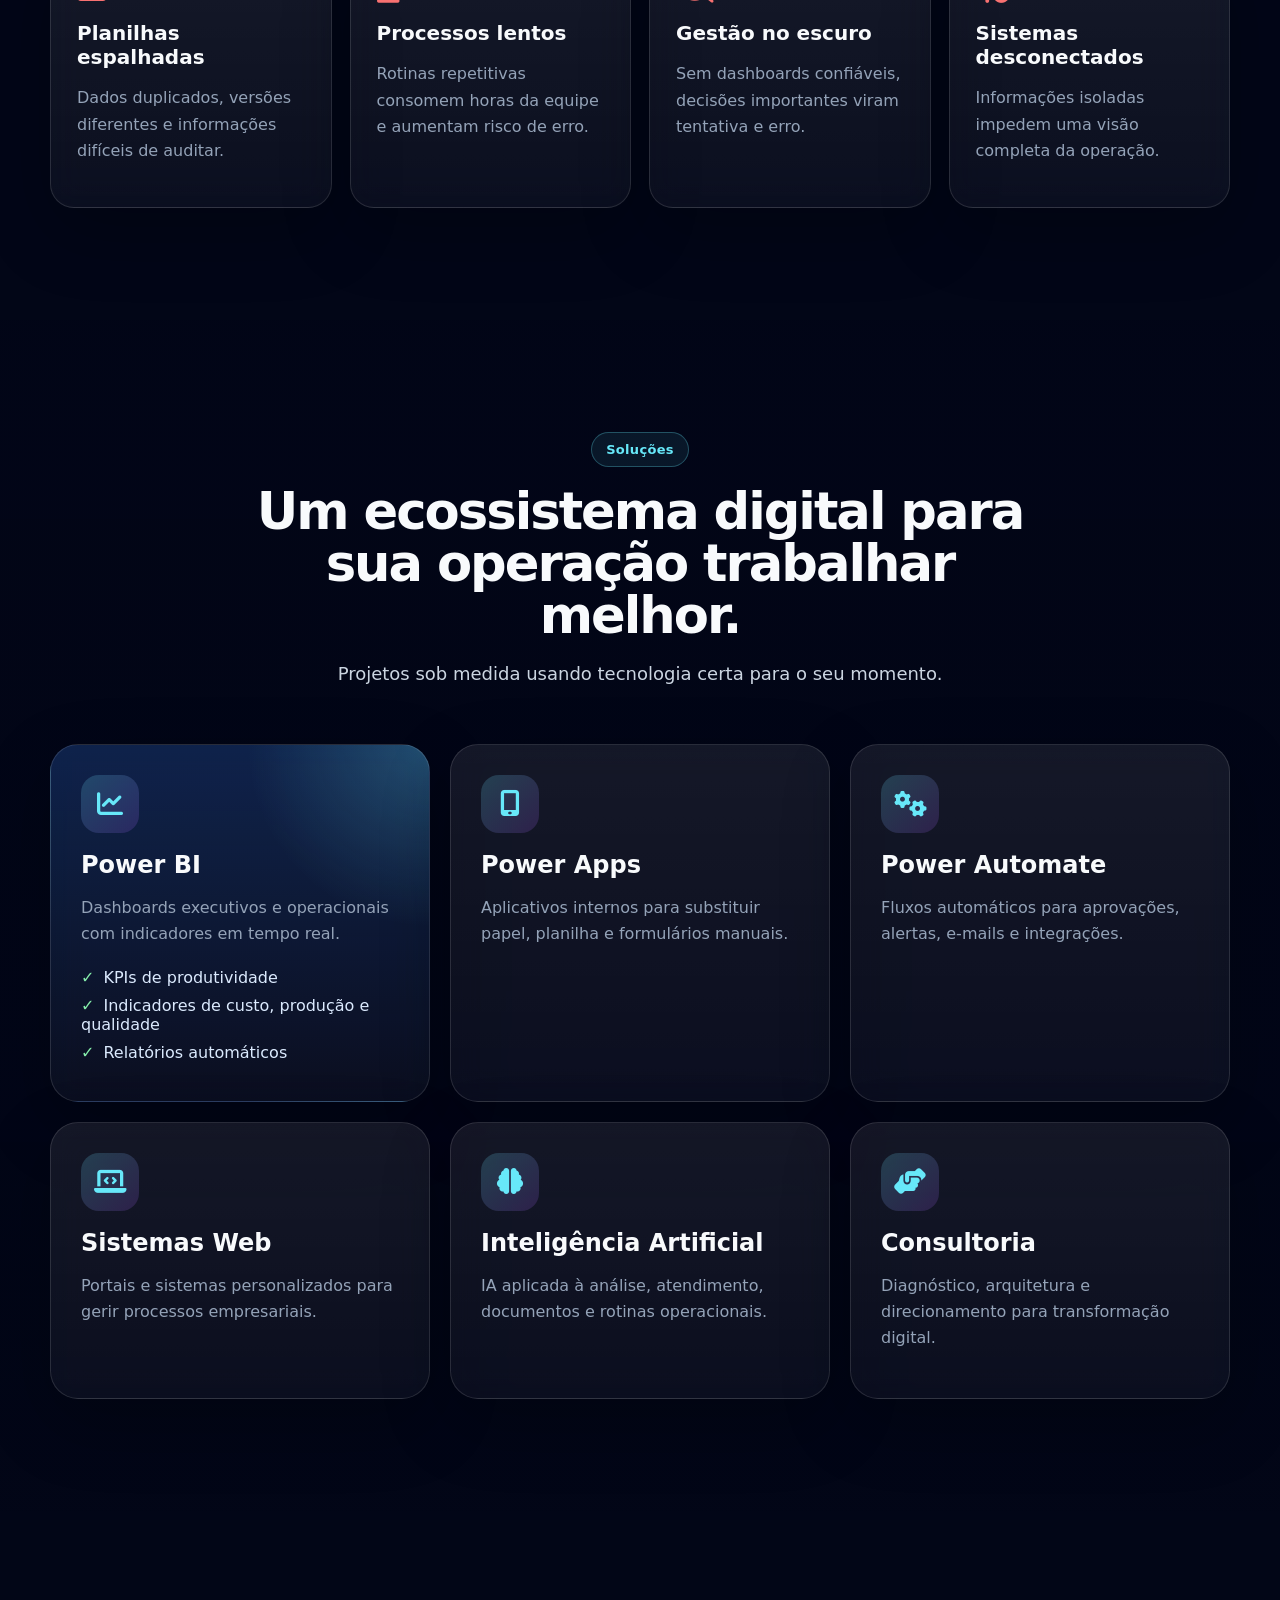
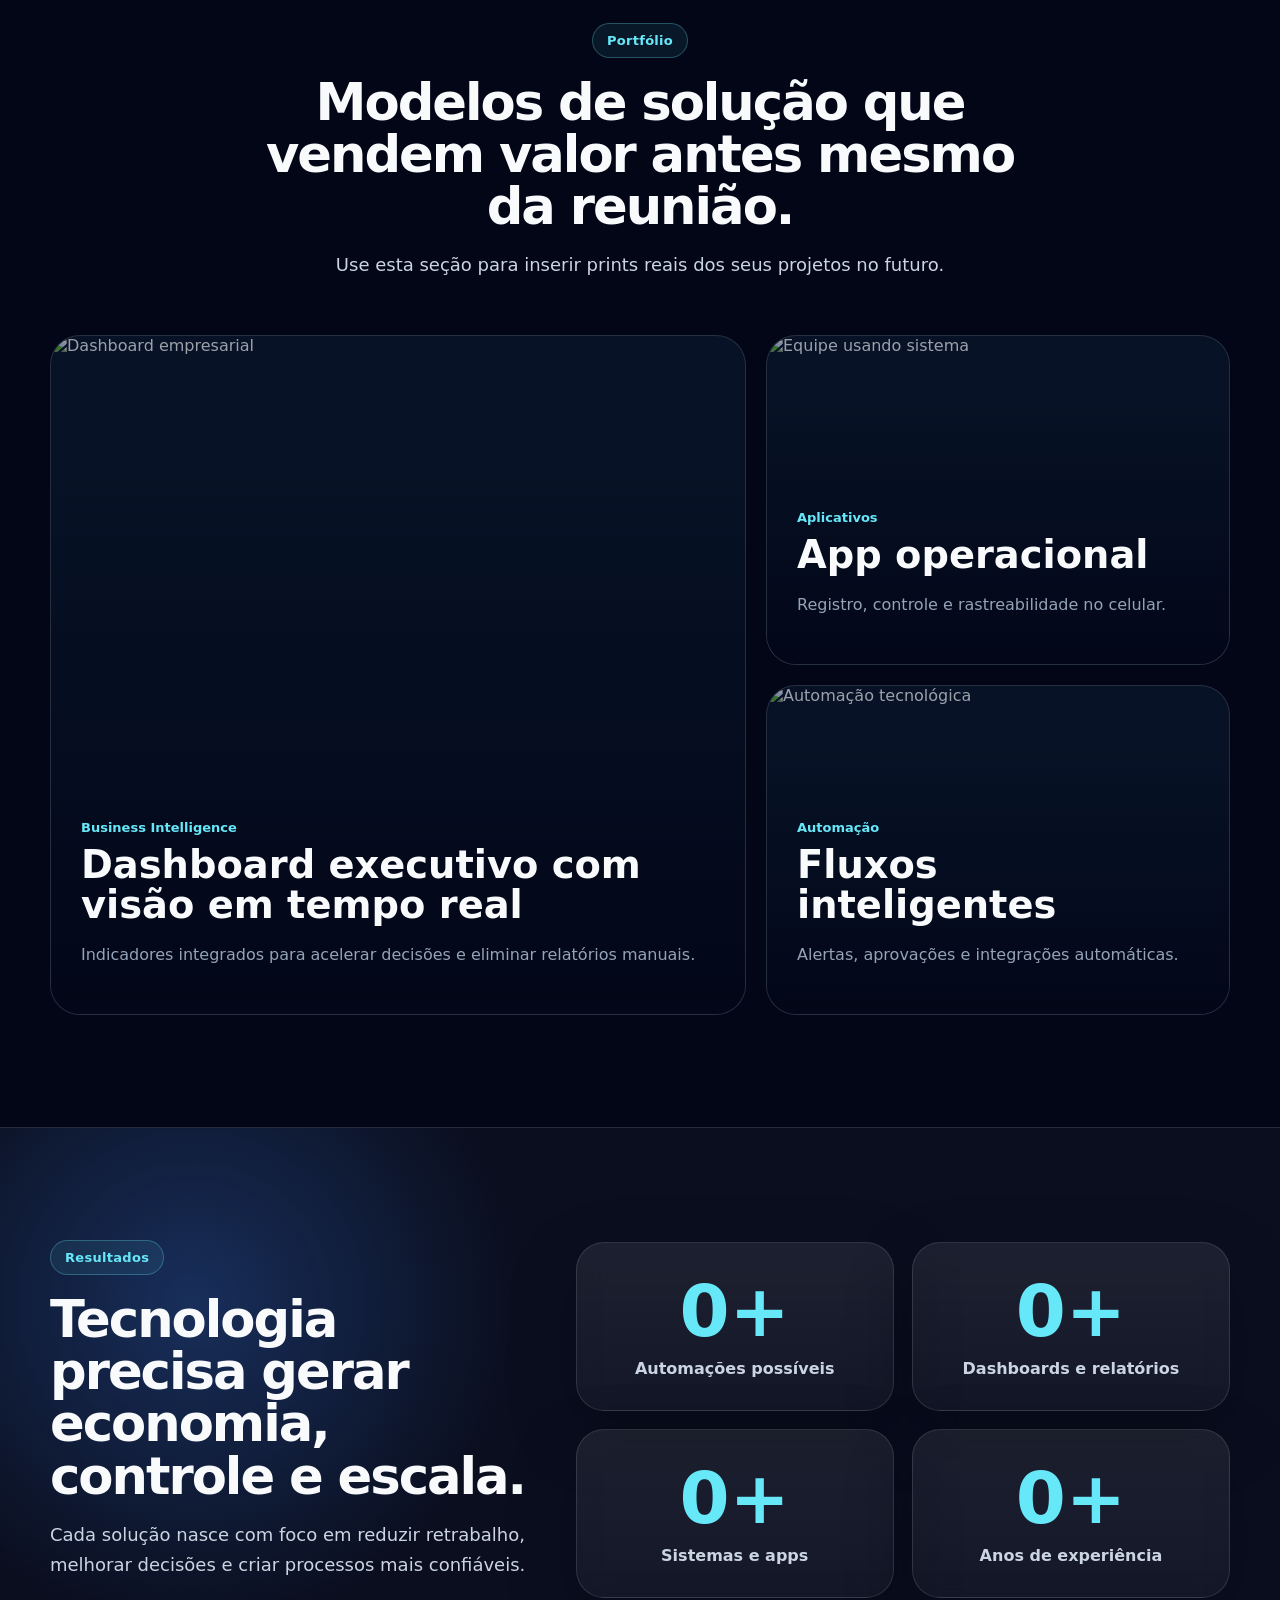
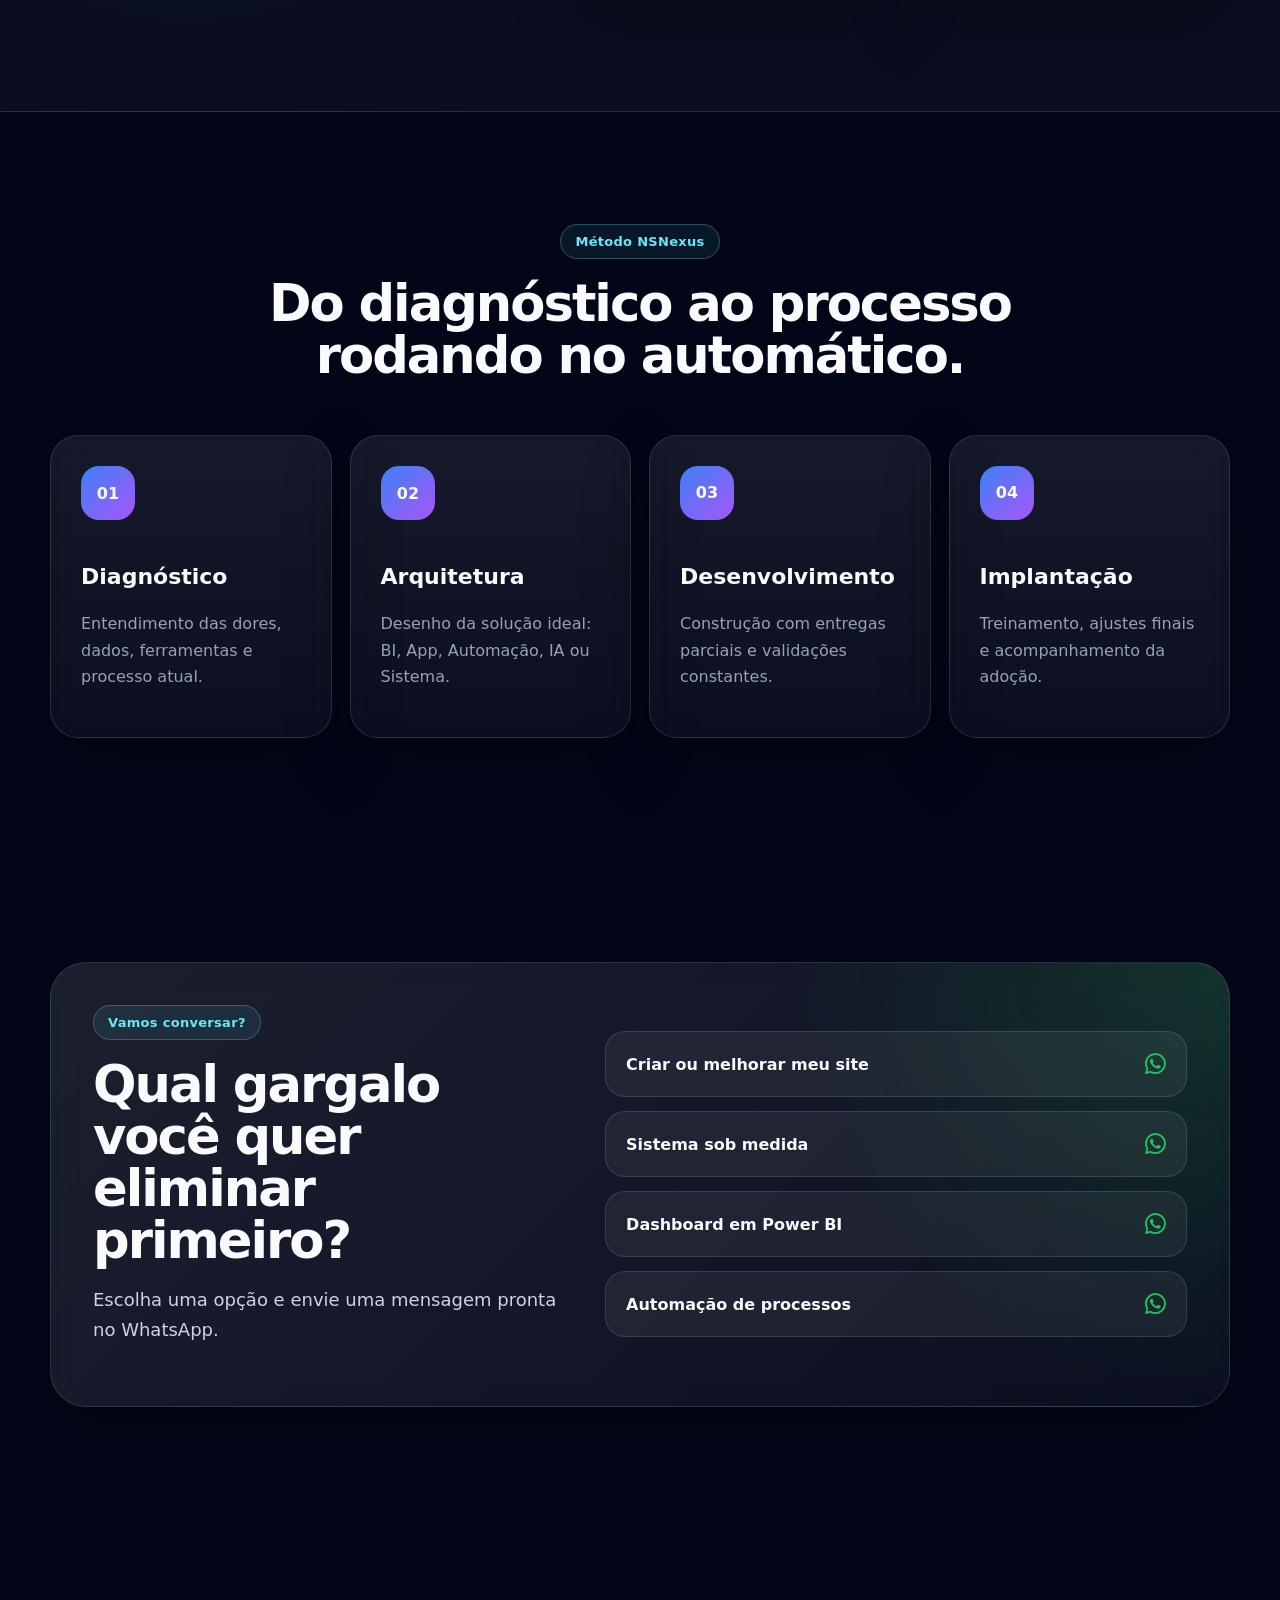
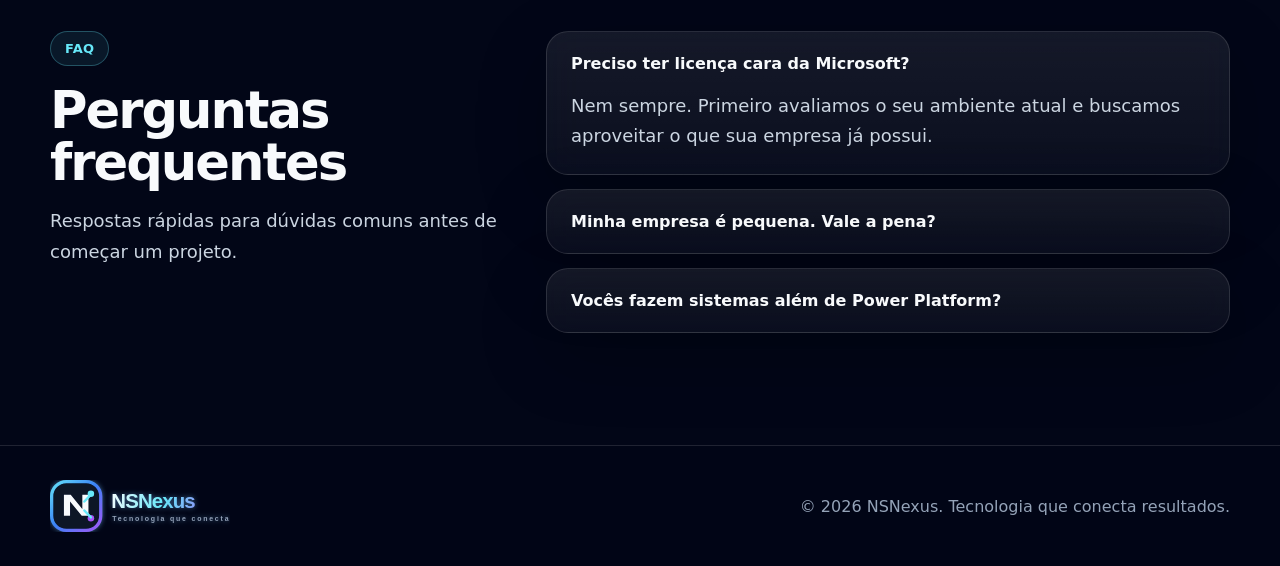
==== commit 110d9604: "Update index.html" ====
--- a/index.html
+++ b/index.html
@@ -3,6 +3,7 @@
 <head>
   <meta charset="UTF-8" />
   <meta name="viewport" content="width=device-width, initial-scale=1.0" />
+  <link rel="icon" type="image/svg+xml" href="logo.svg" />
 
   <title>NSNexus | Power BI, Power Apps, Automação e Sistemas Empresariais</title>
   <meta name="description" content="Consultoria em Power BI, Power Apps, Power Automate, automação de processos, inteligência artificial e desenvolvimento de sistemas empresariais."><meta name="theme-color" content="#071226" />
